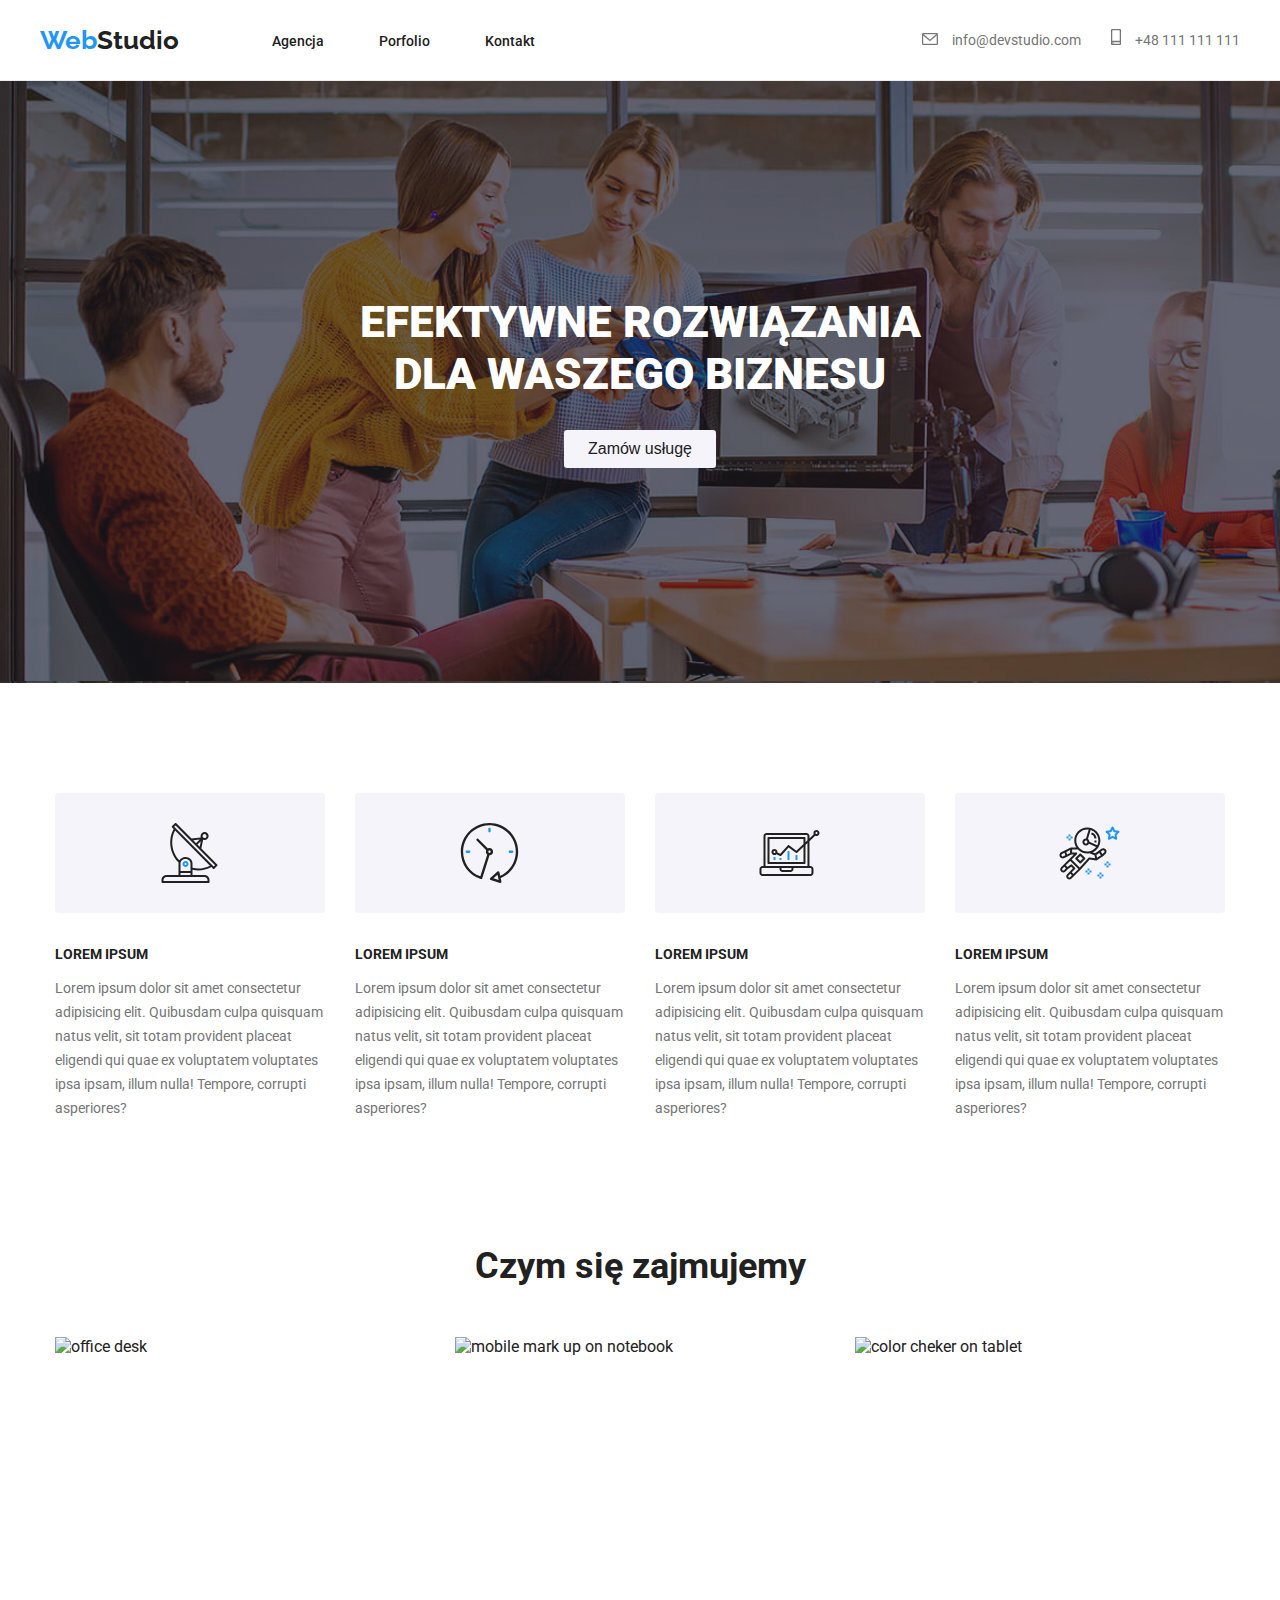
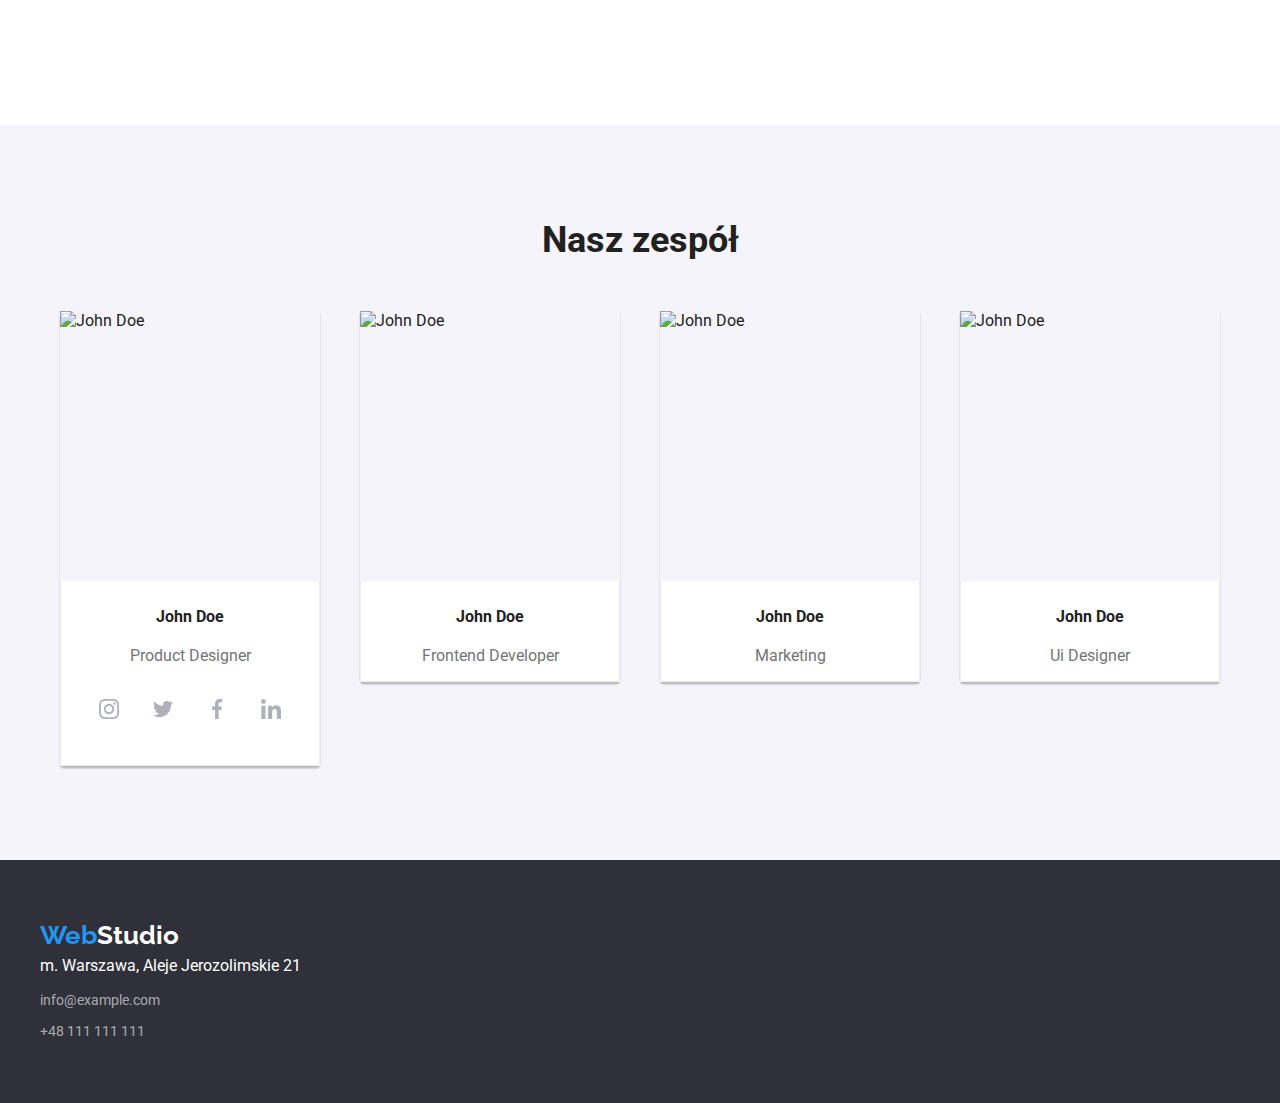
==== index.html @ 19e20773 "a" ====
<!DOCTYPE html>
<html lang="pl">
  <head>
    <meta charset="UTF-8" />
    <meta http-equiv="X-UA-Compatible" content="IE=edge" />
    <meta name="viewport" content="width=device-width, initial-scale=1.0" />

    <link
      href="https://fonts.googleapis.com/css2?family=Raleway:wght@700&family=Roboto:wght@400;500;700;900&display=swap"
      rel="stylesheet"
    />
    <link
      rel="stylesheet"
      href="https://cdnjs.cloudflare.com/ajax/libs/modern-normalize/1.1.0/modern-normalize.min.css"
      integrity="sha512-wpPYUAdjBVSE4KJnH1VR1HeZfpl1ub8YT/NKx4PuQ5NmX2tKuGu6U/JRp5y+Y8XG2tV+wKQpNHVUX03MfMFn9Q=="
      crossorigin="anonymous"
      referrerpolicy="no-referrer"
    />
    <link rel="stylesheet" href="./css/styles.css" />
    <title>WebStudio</title>

    <link rel="preconnect" href="https://fonts.googleapis.com" />
    <link rel="preconnect" href="https://fonts.gstatic.com" crossorigin />
    <link
      rel="stylesheet"
      href="https://cdnjs.cloudflare.com/ajax/libs/modern-normalize/1.1.0/modern-normalize.min.css"
      integrity="sha512-wpPYUAdjBVSE4KJnH1VR1HeZfpl1ub8YT/NKx4PuQ5NmX2tKuGu6U/JRp5y+Y8XG2tV+wKQpNHVUX03MfMFn9Q=="
      crossorigin="anonymous"
      referrerpolicy="no-referrer"
    />
  </head>
  <body>
    <header class="bottom-line">
      <div class="container">
        <div class="header-flex-third">
          <div class="header-flex">
            <a class="logo" href="./index.html"
              ><span class="blue">Web</span>Studio</a
            >

            <nav>
              <ul class="navigation-flex">
                <li><a class="navigation" href="#">Agencja</a></li>
                <li>
                  <a class="navigation" href="./portfolio.html">Porfolio</a>
                </li>
                <li><a class="navigation" href="#">Kontakt</a></li>
              </ul>
            </nav>
          </div>
          <ul class="navigation-flex">
            <li>
              <div class="tel">
                <svg width="16" height="12">
                  <use href="./images/icons.svg#icon-envelope"></use>
                </svg>

                <a
                  class="gray-links padding-left-10"
                  href="mailto:info@devstudio.com"
                  >info@devstudio.com</a
                >
              </div>
            </li>

            <li>
              <div class="tel">
                <svg width="10" height="16">
                  <use href="./images/icons.svg#icon-smartphone"></use>
                </svg>

                <a class="gray-links padding-left-10" href="tel:+48111111111"
                  >+48 111 111 111</a
                >
              </div>
            </li>
          </ul>
        </div>
      </div>
    </header>
    <!--główny baner-->

    <main>
      <div class="baground-grey">
      <section class="image-overlay section ">
        
        <div class="container ">
          <section class="grey-flex">
            <h1 class="text-main-banner">
              EFEKTYWNE ROZWIĄZANIA <br />
              DLA WASZEGO BIZNESU
            </h1>
            <button class="button-2th" type="button">Zamów usługę</button>
          </section>
        </div>
      </section>
    </div>

      <!-- sekcja 4* lorem ipsum-->
      <section class="section">
        <div class="container">
          <ul class="lorem-flex">
            <li>
              <svg height="120" width="270">
                <rect height="120" width="270" fill="#F5F4FA" rx="4" />

                <use
                  height="60"
                  width="65"
                  x="102"
                  y="30"
                  href="./images/icons.svg#icon-antenna-1"
                ></use>
              </svg>

              <h3 class="loremipsum-h3">lorem ipsum</h3>
              <p class="text-under-lorem">
                Lorem ipsum dolor sit amet consectetur adipisicing elit.
                Quibusdam culpa quisquam natus velit, sit totam provident
                placeat eligendi qui quae ex voluptatem voluptates ipsa ipsam,
                illum nulla! Tempore, corrupti asperiores?
              </p>
            </li>
            <li>
              <svg height="120" width="270">
                <rect height="120" width="270" fill="#F5F4FA" rx="4" />

                <use
                  height="60"
                  width="65"
                  x="102"
                  y="30"
                  href="./images/icons.svg#icon-clock-1"
                ></use>
              </svg>
              <h3 class="loremipsum-h3">lorem ipsum</h3>
              <p class="text-under-lorem">
                Lorem ipsum dolor sit amet consectetur adipisicing elit.
                Quibusdam culpa quisquam natus velit, sit totam provident
                placeat eligendi qui quae ex voluptatem voluptates ipsa ipsam,
                illum nulla! Tempore, corrupti asperiores?
              </p>
            </li>
            <li>
              <svg height="120" width="270">
                <rect height="120" width="270" fill="#F5F4FA" rx="4" />

                <use
                  height="60"
                  width="65"
                  x="102"
                  y="30"
                  href="./images/icons.svg#icon-diagram-1"
                ></use>
              </svg>
              <h3 class="loremipsum-h3">lorem ipsum</h3>
              <p class="text-under-lorem">
                Lorem ipsum dolor sit amet consectetur adipisicing elit.
                Quibusdam culpa quisquam natus velit, sit totam provident
                placeat eligendi qui quae ex voluptatem voluptates ipsa ipsam,
                illum nulla! Tempore, corrupti asperiores?
              </p>
            </li>
            <li>
              <svg height="120" width="270">
                <rect height="120" width="270" fill="#F5F4FA" rx="4" />

                <use
                  height="60"
                  width="65"
                  x="102"
                  y="30"
                  href="./images/icons.svg#icon-astronaut-1"
                ></use>
              </svg>
              <h3 class="loremipsum-h3">lorem ipsum</h3>
              <p class="text-under-lorem">
                Lorem ipsum dolor sit amet consectetur adipisicing elit.
                Quibusdam culpa quisquam natus velit, sit totam provident
                placeat eligendi qui quae ex voluptatem voluptates ipsa ipsam,
                illum nulla! Tempore, corrupti asperiores?
              </p>
            </li>
          </ul>
        </div>
      </section>
      <!--sekcja czym sie zajmujemy-->

      <section class="section section-pad0">
        <div class="container">
          <h2 class="center">Czym się zajmujemy</h2>
          <ul class="flex-3x">
            <li>
              <img
                src="images/box1.jpg"
                width="370"
                height="294"
                alt="office desk"
              />
            </li>
            <li>
              <img
                src="images/box2.jpg"
                width="370"
                height="294"
                alt="mobile mark up on notebook"
              />
            </li>
            <li>
              <img
                src="images/box3.jpg"
                width="370"
                height="294"
                alt="color cheker on tablet"
              />
            </li>
          </ul>
        </div>
      </section>

      <!--nasz zespół-->

      <section class="section light-gray">
        <div class="container">
          <h2 class="center">Nasz zespół</h2>
          <ul class="flex-3x">
            <li>
              <figure class="shadow">
                <img
                  src="images/img(0).jpg"
                  height="270"
                  width="260"
                  alt="John Doe"
                />
                <figcaption class="white">
                  <h3 class="text-under-photo">John Doe</h3>
                  <p class="figcaption-2th">Product Designer</p>

                  <div class="media-flex">

                    <a href="#">

      
                    <svg  width="20" height="20">
                      
                      <use
                        href="./images/icons.svg#icon-instagram-2"
                      ></use>
                    </svg>
                  </a>

                  <a href="#">

      
                    <svg  width="20" height="20">
                      
                      <use
                        href="./images/icons.svg#icon-twitter-1"
                      ></use>
                    </svg>
                  </a>
                  <a href="#">

      
                    <svg  width="20" height="20">
                      
                      <use
                        href="./images/icons.svg#icon-facebook-1"
                      ></use>
                    </svg>
                  </a>
                  <a href="#">

      
                    <svg  width="20" height="20">
                      
                      <use
                        href="./images/icons.svg#icon-linkedin-1"
                      ></use>
                    </svg>
                  </a>



                  </div>
                </figcaption>
              </figure>
            </li>
            <li>
              <figure class="shadow">
                <img
                  src="images/img(1).jpg"
                  height="270"
                  width="260"
                  alt="John Doe"
                />
                <figcaption class="white">
                  <h3 class="text-under-photo">John Doe</h3>
                  <p class="figcaption-2th">Frontend Developer</p>
                </figcaption>
              </figure>
            </li>
            <li>
              <figure class="shadow">
                <img
                  src="images/img(2).jpg"
                  height="270"
                  width="260"
                  alt="John Doe"
                />
                <figcaption class="white">
                  <h3 class="text-under-photo">John Doe</h3>
                  <p class="figcaption-2th">Marketing</p>
                </figcaption>
              </figure>
            </li>
            <li>
              <figure class="shadow">
                <img
                  src="images/img(3).jpg"
                  height="270"
                  width="260"
                  alt="John Doe"
                />
                <figcaption class="white">
                  <h3 class="text-under-photo">John Doe</h3>
                  <p class="figcaption-2th">Ui Designer</p>
                </figcaption>
              </figure>
            </li>
          </ul>
        </div>
      </section>
    </main>

    <!--stopka strony-->
    <footer class="baground-grey section60">
      <div class="container">
        <a class="logo" href="./index.html"
          ><span class="blue">Web</span
          ><span class="logo-studio-white">Studio</span></a
        >

        <address>
          <ul class="pad40">
            <li>
              <a
                class="addres-bottom-white-dc"
                href="https://goo.gl/maps/EFfzQXjzQr1CS8pH7"
                >m. Warszawa, Aleje Jerozolimskie 21</a
              >
            </li>
            <li>
              <a class="email-addres-bottom-grey" href="mailto:info@example.com"
                >info@example.com</a
              >
            </li>
            <li>
              <a class="telephone-number-grey" href="tel:+48111111111"
                >+48 111 111 111</a
              >
            </li>
          </ul>
        </address>
      </div>
    </footer>
  </body>
</html>
---- css/styles.css ----
body {
  font-family: "Roboto", sans-serif;
  color: var(--dark-black);
  margin: 0;
}

:root {
  --blue-hover: #2196f3;
  --dark-black: #212121;
  --gray: #757575;
  --footer-color: #2f303a;
  --black: #000000;
  --light-gray: #f5f4fa;
}

/*stylizacja przyciskow button*/

.button-2th {
  color: #212121;
  background-color: #f5f4fa;
  box-sizing: border-box;
  height: 38px;
  padding: 0 24px;
  border: none;
  border-radius: 0.2em;
  font-size: 16px;
  cursor: pointer;
  line-height: 1.62;
  font-weight: 500;
  display: inline-block;
  margin: 0 auto;
  margin-bottom: 121px;
}

.button-2th:hover {
  box-shadow: 0px 3px 1px rgba(0, 0, 0, 0.1), 0px 1px 2px rgba(0, 0, 0, 0.08),
    0px 2px 2px rgba(0, 0, 0, 0.12);
  border-radius: 4px;
  background-color: #2196f3;
}

.margin-bottom0 {
  margin-bottom: 0;
}

.button-flex {
  margin: 0px;
  padding: 0px 0 50px;
  display: flex;
  flex-direction: row;
  flex-wrap: wrap;
  justify-content: center;
  gap: 8px;
}

/* stylizacvja navigacji*/

.navigation {
  text-decoration: none;
  list-style-type: none;
  color: inherit;
  font-size: 14px;
  font-weight: 500;
  padding: 0px 25px 0 0;
}

li:last-child {
  padding: 0px;
}

.flex-3x {
  display: flex;
  gap: 30px;
  flex-wrap: wrap;
  padding: 0 15px;
  margin: 0;
  justify-content: space-around;
}

.center {
  text-align: center;
  padding-bottom: 50px;
  margin: 0;
  font-size: 36px;
}

.navigation:hover {
  color: var(--blue-hover);
}

/* LOREM IPSUM index.html *4*/

.loremipsum-h3 {
  font-size: 14px;
  line-height: 1.14;
  text-transform: uppercase;
  margin-top: 30px;
}

.text-under-lorem {
  color: var(--gray);
  font-size: 14px;
  line-height: 1.71;
}

/*- logo web studio */
.logo {
  font-family: "Raleway", sans-serif;
  font-weight: bold;
  font-size: 26px;
  text-decoration: none;
  color: inherit;
  padding: 24px 93px 25px 0px;
}

.logo:visited {
  color: black;
}

/* web */
.blue {
  color: var(--blue-hover);
}

/* @ tel top */

.gray-links {
  color: var(--gray);
  text-decoration: none;
  font-size: 14px;
  display: inline-block;

  padding: 32px 0 32px 50px;
}

.gray-links:hover {
  color: var(--blue-hover);
}

.text-under-photo {
  font-weight: bold;
  font-size: 16px;
  color: inherit;
  margin: 0px;
  padding-bottom: 10px;
  padding-top: 26px;
  text-align: center;
}

.figcaption-2th {
  color: var(--gray);
  font-size: 16px;
  margin: 0;
  padding-top: 10px;
  margin-bottom: 16px;
  text-align: center;
}

/*adresy w stopce */
.addres-bottom-white-dc {
  text-decoration: none;
  font-style: normal;
  line-height: 2;
  color: white;
}
.addres-bottom-white-dc:visited {
  color: rgba(255, 255, 255, 0.6);
  text-decoration: underline;
}
.addres-bottom-white-dc:hover {
  text-decoration: underline;
}
.email-addres-bottom-grey {
  color: rgba(255, 255, 255, 0.6);
  text-decoration: none;
  line-height: 2.71;
  font-size: 14px;
  margin: 19px 0;
  font-style: normal;
}
.email-addres-bottom-grey:hover {
  text-decoration: underline;
}

.pad40 {
  padding: 0px 0;
  margin: 0;
}

.telephone-number-grey {
  color: rgba(255, 255, 255, 0.6);
  font-style: normal;
  line-height: 1.71;
  text-decoration: none;
  font-size: 14px;
}
.telephone-number-grey:hover {
  text-decoration: underline;
}

/*wylaczenie kropek w ul*/
ul {
  list-style: none;
}

/*index.html baner*/

.text-main-banner {
  font-family: roboto;
  font-style: normal;
  color: #ffffff;
  font-weight: 900;
  text-align: center;
  font-size: 44px;
  margin: 0px;
  padding-top: 121px;
  margin-bottom: 30px;
}

/* stopka szare tlo */
.footer-grey {
  background-color: var(--footer-color);
  padding: 60px 0;
}

.logo-studio-white {
  color: #ffffff;
}

.section {
  padding-bottom: 94px;
  padding-top: 94px;
}

.section-pad0 {
  padding-top: 0;
}

.container {
  max-width: 1200px;
  margin: 0 auto;
}

.padding0px {
  padding-bottom: 0px;
}

.flex9x9 {
  display: flex;
  flex-wrap: wrap;
  gap: 30px;
  justify-content: space-between;
  padding: 0;
  margin: 0;
  align-content: stretch;
}

figure {
  margin: 0;
  display: block;
}

.baground-grey {
  background-color: var(--footer-color);
}

figcaption {
  padding-left: 24px;
  border-bottom: 1px #eeeeee solid;
  border-left: 1px #eeeeee solid;
  border-right: 1px #eeeeee solid;
}

img {
  display: block;
}

/* naglowek */
.header-flex {
  display: flex;
  justify-content: flex-start;
  align-items: center;
  flex-shrink: ;
}

.header-flex-third {
  display: flex;
  justify-content: space-between;
  align-items: center;
  flex-shrink: ;
}

.grey-flex {
  display: flex;
  justify-content: center;
  flex-direction: column;
}

/* agencja porfolio kontakt */
.navigation-flex {
  display: flex;
  flex-wrap: wrap;
  margin: 0;
  padding-inline-start: 0px;
  gap: 30px;
  align-items: center;
}

.bottom-line {
  border-bottom: 1px solid #ececec;
  height: 80px;
}

.baground {
  background-color: #2196f3;
}

.lorem-flex {
  display: flex;
  flex-direction: row;
  justify-content: space-between;
  padding: 0 15px;
  column-gap: 30px;
}

.light-gray {
  background-color: var(--light-gray);
}

.white {
  background-color: #ffffff;
  padding: 0;
 
}

.shadow {
  box-shadow: 00px 3px 1px rgba(0, 0, 0, 0.1), 0px 1px 2px rgba(0, 0, 0, 0.08),
    0px 2px 2px rgba(0, 0, 0, 0.12);
  border-radius: 0px 0px 4px 4px;
}

.section60 {
  padding: 60px 0;
}

.padding-left-10 {
  padding-left: 10px;
}

.tel {
  stroke: #757575;
  vertical-align: middle;
}

.tel:hover {
  stroke: #2196f3;
}

.image-overlay {

  background-image: 
  linear-gradient(rgba(47, 48, 58, 0.4), rgba(47, 48, 58, 0.4)),
   url("/images/img-overlay.jpeg"); 
  max-width: 1400px;
  margin: 0 auto;



}


.media-flex {
  display: flex;
  justify-content: center;
  align-items: center;
  gap: 10px;
  padding: 6px 0 30px 0;
}

.media-flex a {

  fill: grey;
  padding: 12px;
  border-radius: 50%;

}


.media-flex a:hover,
.media-flex a:focus 
{
fill: var(--light-gray);
background-color: var(--blue-hover);

}
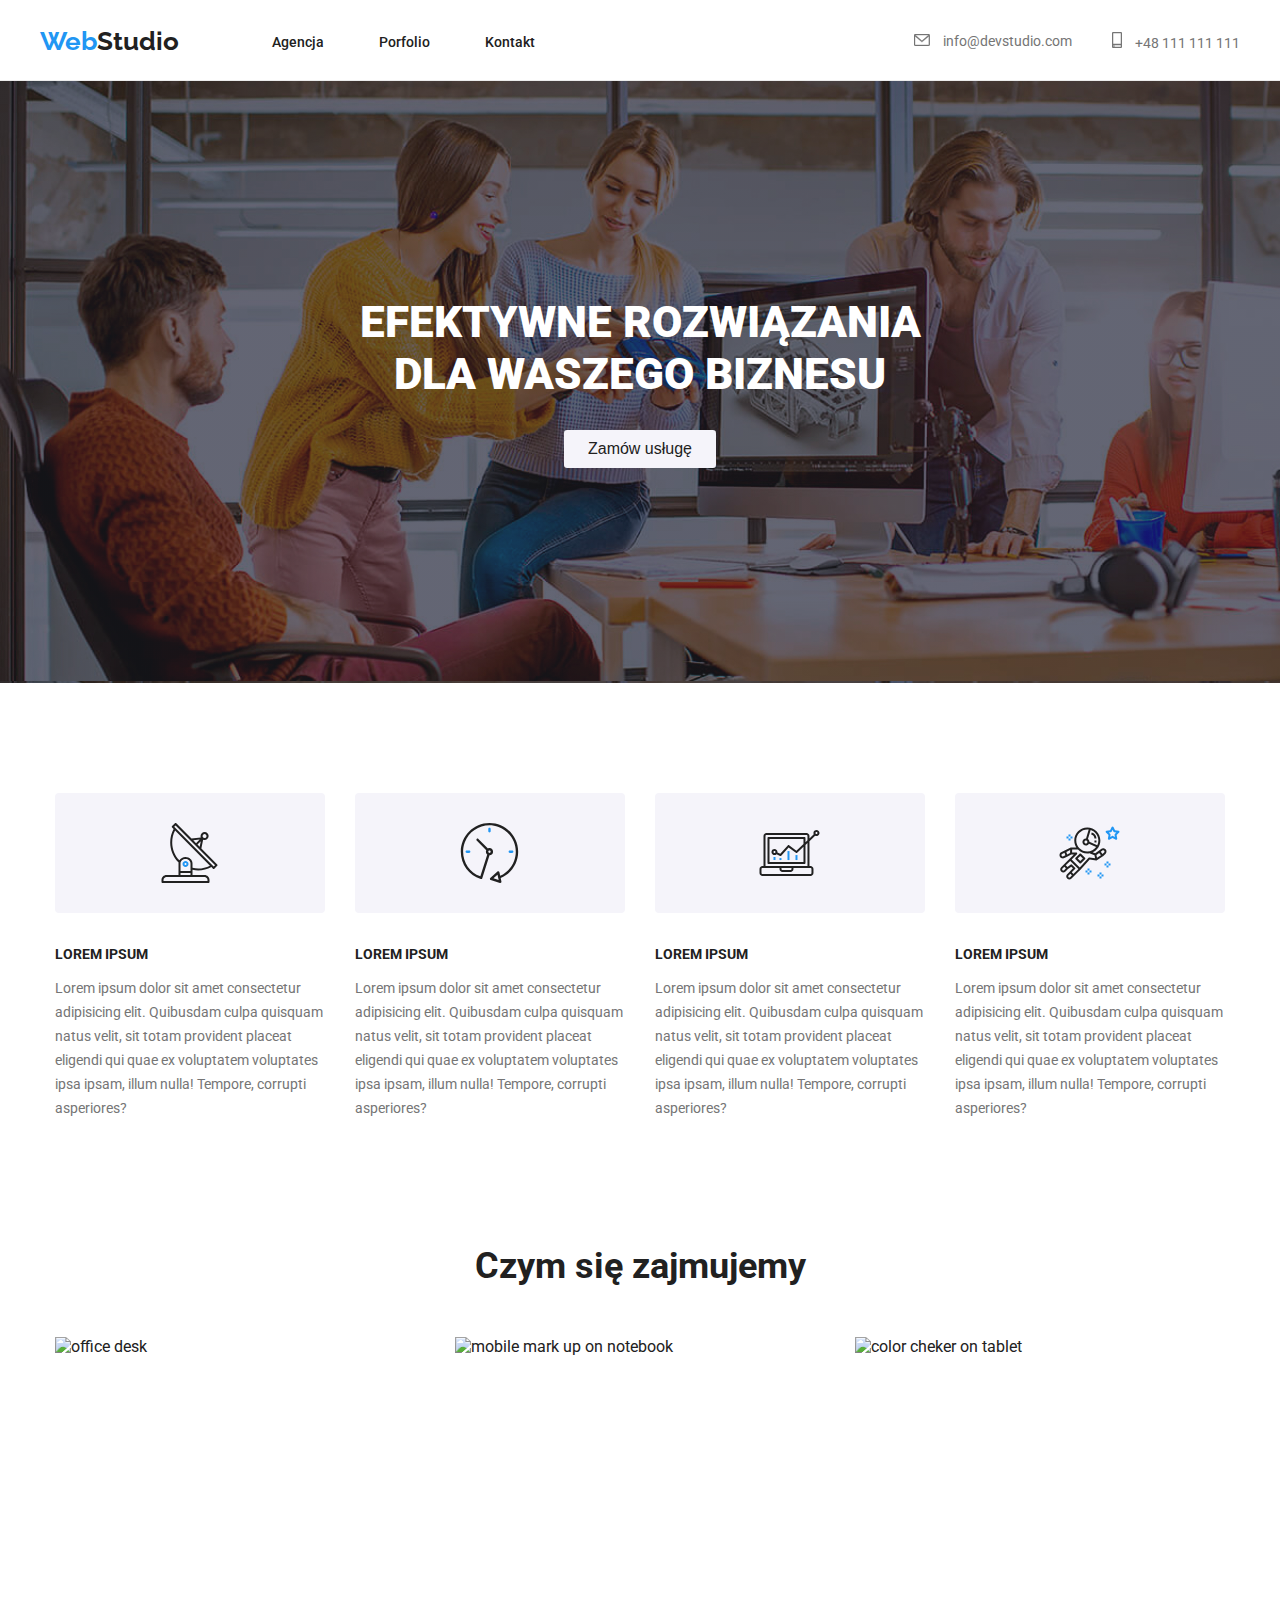
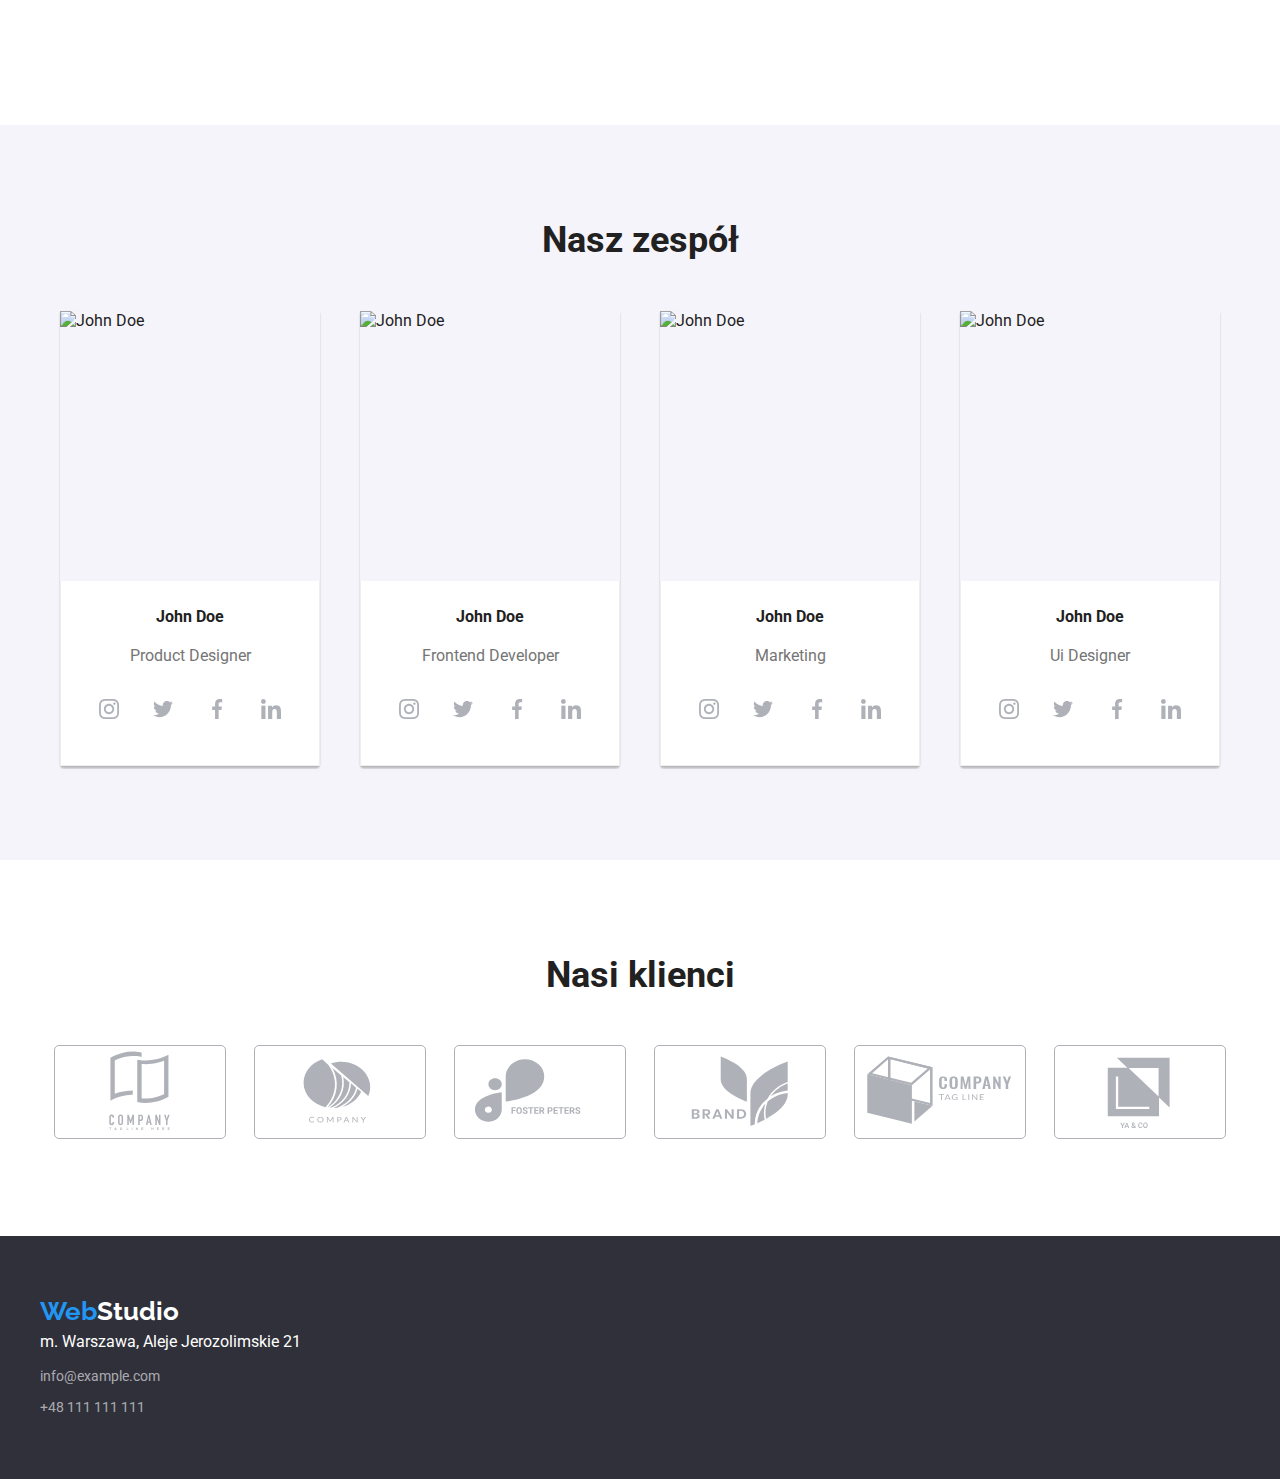
==== commit 4a6355f0: "2" ====
--- a/index.html
+++ b/index.html
@@ -51,26 +51,25 @@
           <ul class="navigation-flex">
             <li>
               <div class="tel">
-                <svg width="16" height="12">
-                  <use href="./images/icons.svg#icon-envelope"></use>
-                </svg>
-
                 <a
                   class="gray-links padding-left-10"
                   href="mailto:info@devstudio.com"
-                  >info@devstudio.com</a
+                >
+                  <svg class="svg-margin" width="16" height="12">
+                    <use href="./images/icons.svg#icon-envelope"></use>
+                  </svg>
+                  info@devstudio.com</a
                 >
               </div>
             </li>
 
             <li>
               <div class="tel">
-                <svg width="10" height="16">
-                  <use href="./images/icons.svg#icon-smartphone"></use>
-                </svg>
-
-                <a class="gray-links padding-left-10" href="tel:+48111111111"
-                  >+48 111 111 111</a
+                <a class="gray-links padding-left-10" href="tel:+48111111111">
+                  <svg class="svg-margin" width="10" height="16">
+                    <use href="./images/icons.svg#icon-smartphone"></use>
+                  </svg>
+                  +48 111 111 111</a
                 >
               </div>
             </li>
@@ -82,19 +81,18 @@
 
     <main>
       <div class="baground-grey">
-      <section class="image-overlay section ">
-        
-        <div class="container ">
-          <section class="grey-flex">
-            <h1 class="text-main-banner">
-              EFEKTYWNE ROZWIĄZANIA <br />
-              DLA WASZEGO BIZNESU
-            </h1>
-            <button class="button-2th" type="button">Zamów usługę</button>
-          </section>
-        </div>
-      </section>
-    </div>
+        <section class="image-overlay section">
+          <div class="container">
+            <section class="grey-flex">
+              <h1 class="text-main-banner">
+                EFEKTYWNE ROZWIĄZANIA <br />
+                DLA WASZEGO BIZNESU
+              </h1>
+              <button class="button-2th" type="button">Zamów usługę</button>
+            </section>
+          </div>
+        </section>
+      </div>
 
       <!-- sekcja 4* lorem ipsum-->
       <section class="section">
@@ -237,51 +235,27 @@
                   <p class="figcaption-2th">Product Designer</p>
 
                   <div class="media-flex">
-
-                    <a href="#">
-
-      
-                    <svg  width="20" height="20">
-                      
-                      <use
-                        href="./images/icons.svg#icon-instagram-2"
-                      ></use>
-                    </svg>
-                  </a>
-
-                  <a href="#">
-
-      
-                    <svg  width="20" height="20">
-                      
-                      <use
-                        href="./images/icons.svg#icon-twitter-1"
-                      ></use>
-                    </svg>
-                  </a>
-                  <a href="#">
-
-      
-                    <svg  width="20" height="20">
-                      
-                      <use
-                        href="./images/icons.svg#icon-facebook-1"
-                      ></use>
-                    </svg>
-                  </a>
-                  <a href="#">
-
-      
-                    <svg  width="20" height="20">
-                      
-                      <use
-                        href="./images/icons.svg#icon-linkedin-1"
-                      ></use>
-                    </svg>
-                  </a>
-
-
-
+                    <a href="#">
+                      <svg width="20" height="20">
+                        <use href="./images/icons.svg#icon-instagram-2"></use>
+                      </svg>
+                    </a>
+
+                    <a href="#">
+                      <svg width="20" height="20">
+                        <use href="./images/icons.svg#icon-twitter-1"></use>
+                      </svg>
+                    </a>
+                    <a href="#">
+                      <svg width="20" height="20">
+                        <use href="./images/icons.svg#icon-facebook-1"></use>
+                      </svg>
+                    </a>
+                    <a href="#">
+                      <svg width="20" height="20">
+                        <use href="./images/icons.svg#icon-linkedin-1"></use>
+                      </svg>
+                    </a>
                   </div>
                 </figcaption>
               </figure>
@@ -297,6 +271,29 @@
                 <figcaption class="white">
                   <h3 class="text-under-photo">John Doe</h3>
                   <p class="figcaption-2th">Frontend Developer</p>
+                  <div class="media-flex">
+                    <a href="#">
+                      <svg width="20" height="20">
+                        <use href="./images/icons.svg#icon-instagram-2"></use>
+                      </svg>
+                    </a>
+
+                    <a href="#">
+                      <svg width="20" height="20">
+                        <use href="./images/icons.svg#icon-twitter-1"></use>
+                      </svg>
+                    </a>
+                    <a href="#">
+                      <svg width="20" height="20">
+                        <use href="./images/icons.svg#icon-facebook-1"></use>
+                      </svg>
+                    </a>
+                    <a href="#">
+                      <svg width="20" height="20">
+                        <use href="./images/icons.svg#icon-linkedin-1"></use>
+                      </svg>
+                    </a>
+                  </div>
                 </figcaption>
               </figure>
             </li>
@@ -311,6 +308,29 @@
                 <figcaption class="white">
                   <h3 class="text-under-photo">John Doe</h3>
                   <p class="figcaption-2th">Marketing</p>
+                  <div class="media-flex">
+                    <a href="#">
+                      <svg width="20" height="20">
+                        <use href="./images/icons.svg#icon-instagram-2"></use>
+                      </svg>
+                    </a>
+
+                    <a href="#">
+                      <svg width="20" height="20">
+                        <use href="./images/icons.svg#icon-twitter-1"></use>
+                      </svg>
+                    </a>
+                    <a href="#">
+                      <svg width="20" height="20">
+                        <use href="./images/icons.svg#icon-facebook-1"></use>
+                      </svg>
+                    </a>
+                    <a href="#">
+                      <svg width="20" height="20">
+                        <use href="./images/icons.svg#icon-linkedin-1"></use>
+                      </svg>
+                    </a>
+                  </div>
                 </figcaption>
               </figure>
             </li>
@@ -325,11 +345,105 @@
                 <figcaption class="white">
                   <h3 class="text-under-photo">John Doe</h3>
                   <p class="figcaption-2th">Ui Designer</p>
+                  <div class="media-flex">
+                    <a href="#">
+                      <svg width="20" height="20">
+                        <use href="./images/icons.svg#icon-instagram-2"></use>
+                      </svg>
+                    </a>
+
+                    <a href="#">
+                      <svg width="20" height="20">
+                        <use href="./images/icons.svg#icon-twitter-1"></use>
+                      </svg>
+                    </a>
+                    <a href="#">
+                      <svg width="20" height="20">
+                        <use href="./images/icons.svg#icon-facebook-1"></use>
+                      </svg>
+                    </a>
+                    <a href="#">
+                      <svg width="20" height="20">
+                        <use href="./images/icons.svg#icon-linkedin-1"></use>
+                      </svg>
+                    </a>
+                  </div>
                 </figcaption>
               </figure>
             </li>
           </ul>
         </div>
+      </section>
+      <section class="section">
+
+        
+              <h3 class="center">Nasi klienci</h3>
+  <div class="our-customers">
+    
+     
+
+            <a href="#" >
+              <svg class=""
+                width="170"
+                height="92"
+                style="outline: 1px solid #afb1b8; border-radius: 4px"
+              >
+                <use href="./images/icons.svg#icon-Logo-2"></use>
+              </svg>
+            </a>
+
+            <a  href="#" class="">
+              <svg 
+                width="170"
+                height="92"
+                style="outline: 1px solid #afb1b8; border-radius: 4px"
+              >
+                <use  href="./images/icons.svg#icon-Logo-3"></use>
+              </svg>
+            </a>
+
+            <a href="#">
+              <svg
+                width="170"
+                height="92"
+                style="outline: 1px solid #afb1b8; border-radius: 4px"
+              >
+                <use href="./images/icons.svg#icon-Logo-4"></use>
+              </svg>
+            </a>
+
+            <a href="#">
+              <svg
+                width="170"
+                height="92"
+                style="outline: 1px solid #afb1b8; border-radius: 4px"
+              >
+                <use href="./images/icons.svg#icon-Logo-5"></use>
+              </svg>
+            </a>
+
+            <a href="#">
+              <svg
+                width="170"
+                height="92"
+                style="outline: 1px solid #afb1b8; border-radius: 4px"
+              >
+                <use href="./images/icons.svg#icon-Logo-6"></use>
+              </svg>
+            </a>
+ 
+            <a href="#">
+              <svg
+                width="170"
+                height="92"
+                style="outline: 1px solid #afb1b8; border-radius: 4px"
+              >
+                <use href="./images/icons.svg#icon-Logo"></use>
+              </svg>
+            </a>
+   
+        </div>
+
       </section>
     </main>
 
--- a/css/styles.css
+++ b/css/styles.css
@@ -330,7 +330,6 @@
 .white {
   background-color: #ffffff;
   padding: 0;
- 
 }
 
 .shadow {
@@ -350,6 +349,11 @@
 .tel {
   stroke: #757575;
   vertical-align: middle;
+  line-height: 1.14;
+}
+
+.svg-margin{
+  margin-right: 10px;
 }
 
 .tel:hover {
@@ -357,17 +361,14 @@
 }
 
 .image-overlay {
-
-  background-image: 
-  linear-gradient(rgba(47, 48, 58, 0.4), rgba(47, 48, 58, 0.4)),
-   url("/images/img-overlay.jpeg"); 
+  background-image: linear-gradient(
+      rgba(47, 48, 58, 0.4),
+      rgba(47, 48, 58, 0.4)
+    ),
+    url("/images/img-overlay.jpeg");
   max-width: 1400px;
   margin: 0 auto;
-
-
-
-}
-
+}
 
 .media-flex {
   display: flex;
@@ -378,18 +379,23 @@
 }
 
 .media-flex a {
-
-  fill: grey;
   padding: 12px;
   border-radius: 50%;
-
-}
-
+}
 
 .media-flex a:hover,
-.media-flex a:focus 
+.media-flex a:focus {
+  
+
+  background-color: var(--blue-hover);
+}
+
+
+.our-customers
 {
-fill: var(--light-gray);
-background-color: var(--blue-hover);
-
-}+display:flex;
+justify-content: center;
+gap: 30px;
+
+}
+
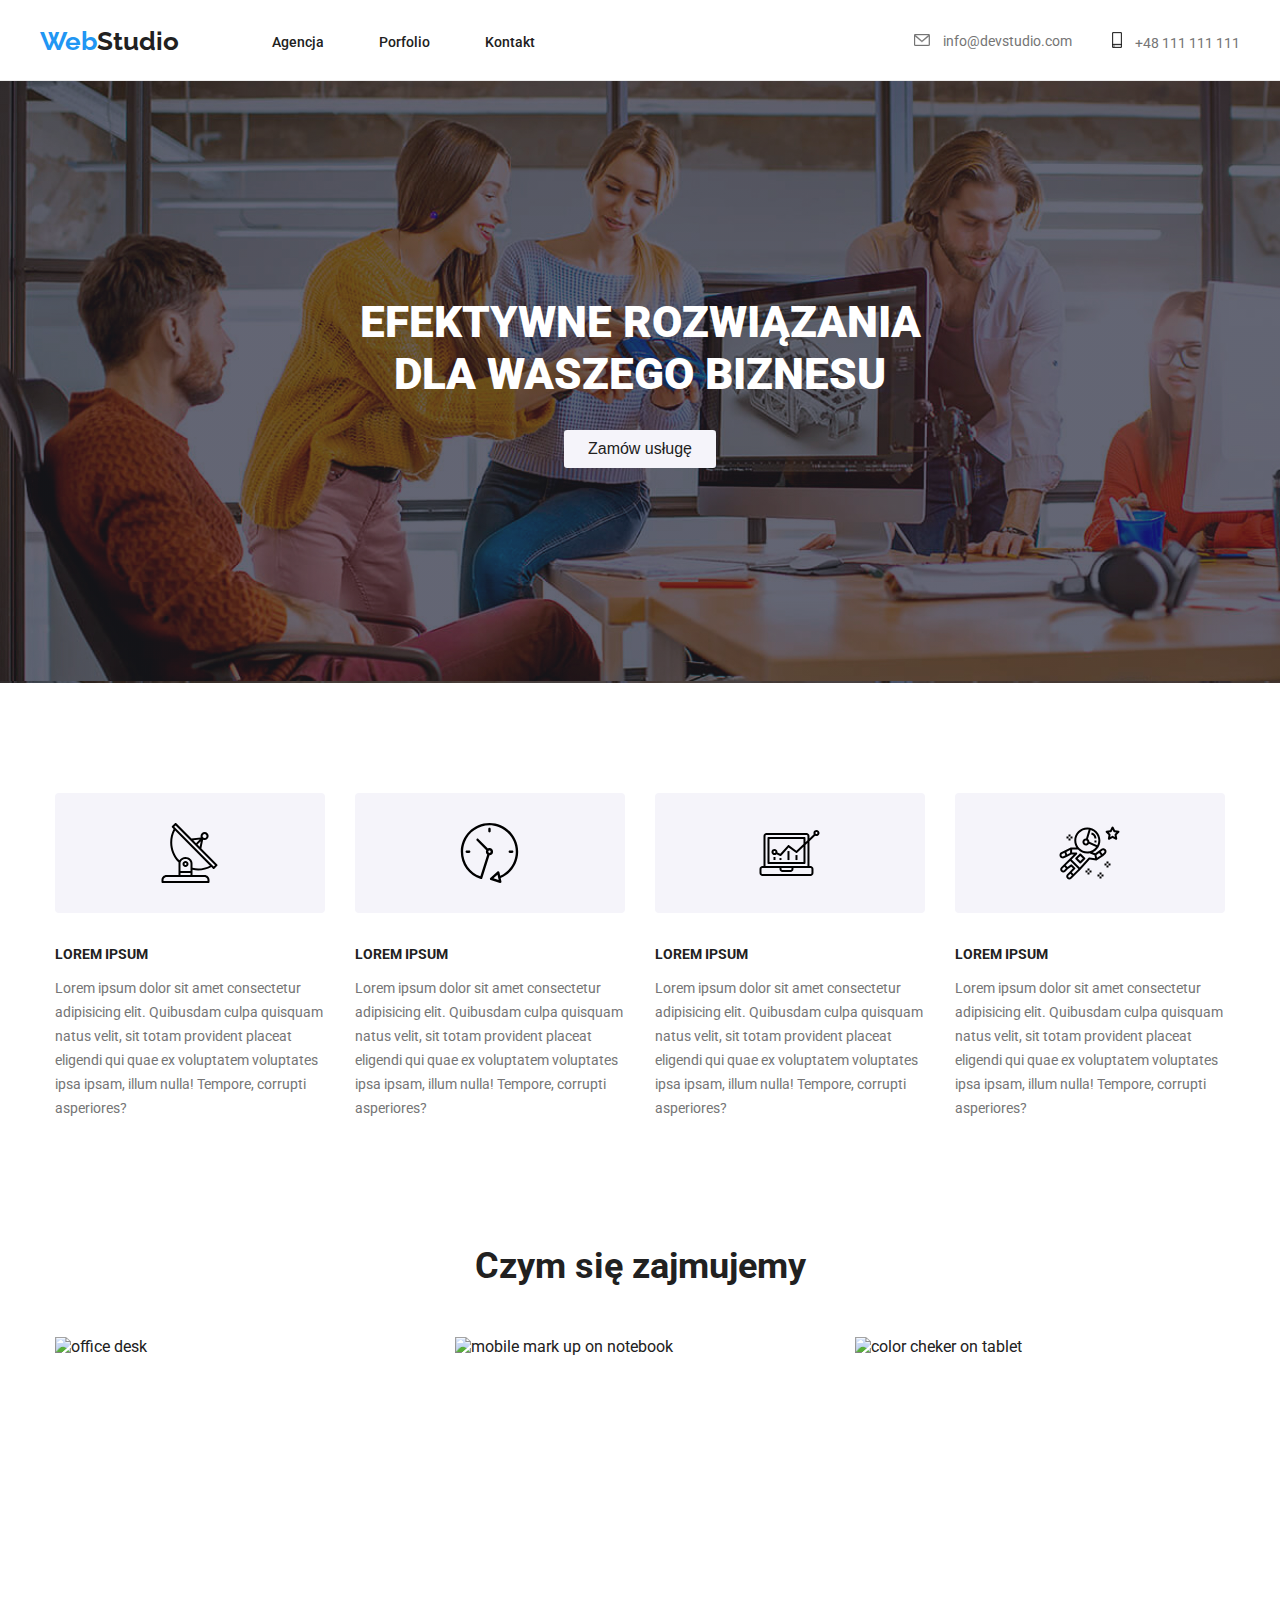
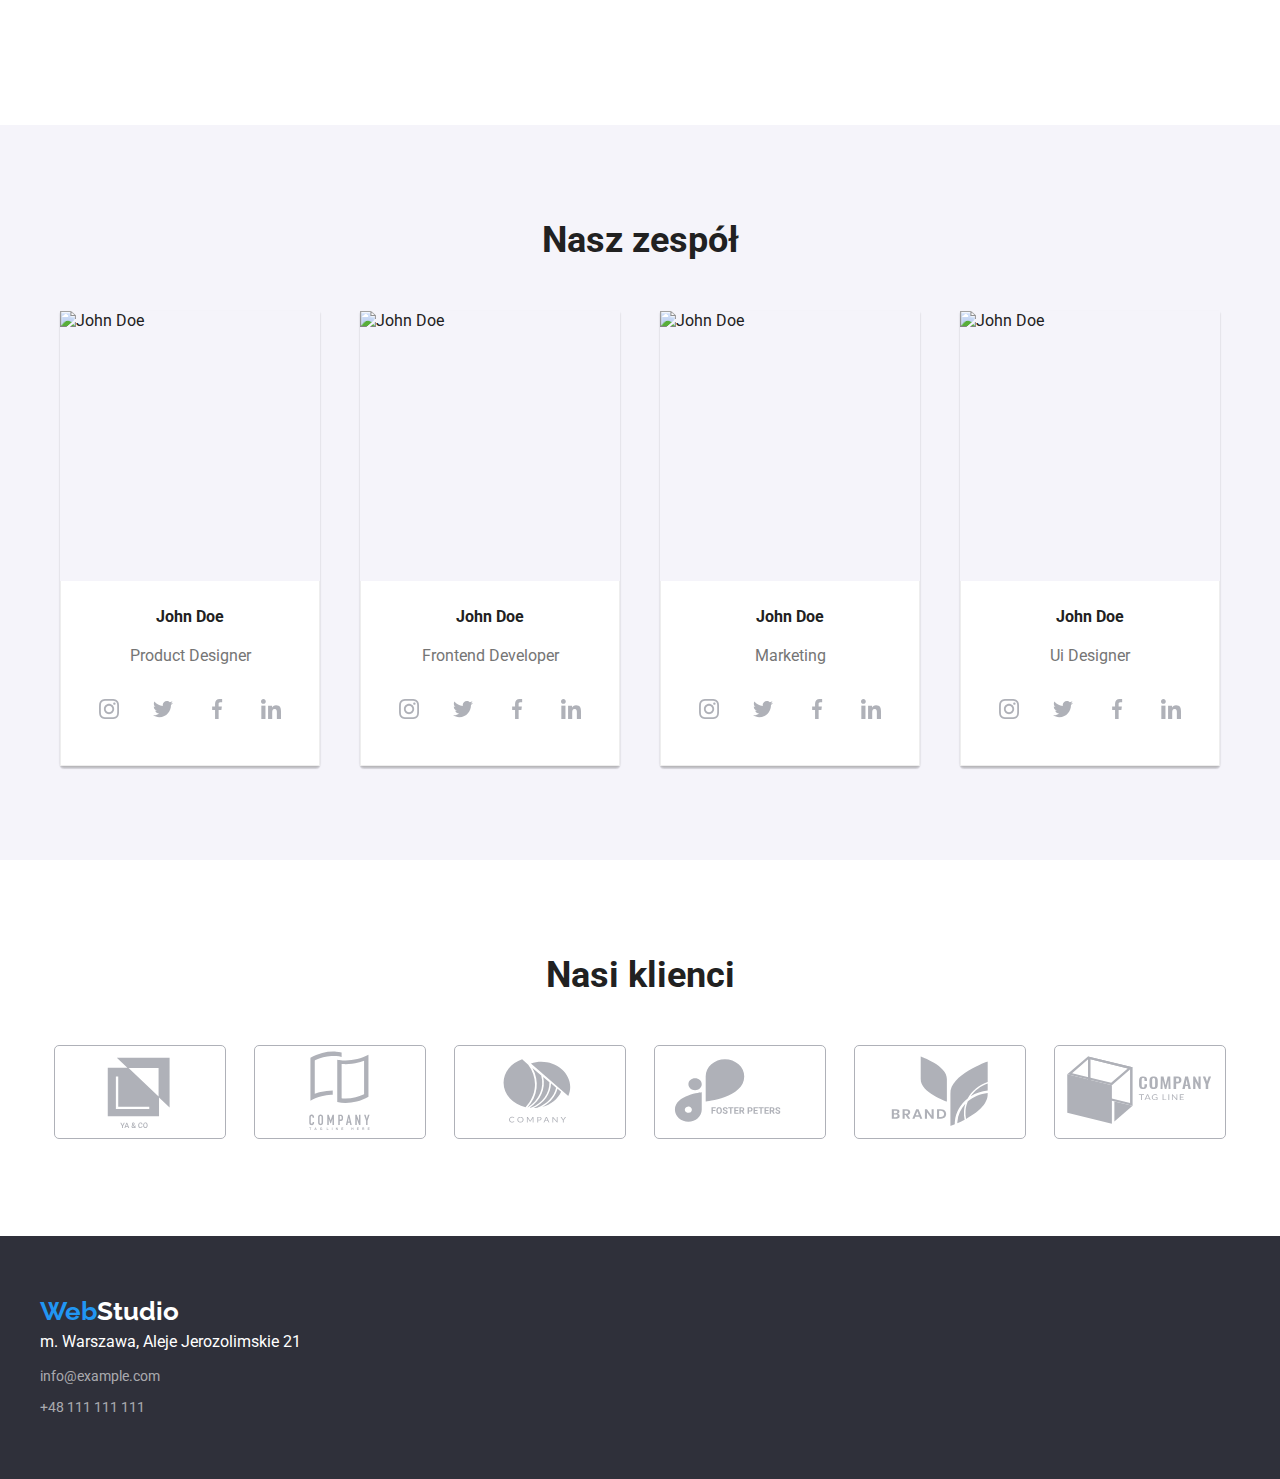
==== commit 4d640889: "4" ====
--- a/index.html
+++ b/index.html
@@ -308,7 +308,7 @@
                 <figcaption class="white">
                   <h3 class="text-under-photo">John Doe</h3>
                   <p class="figcaption-2th">Marketing</p>
-                  <div class="media-flex">
+                  <div class="media-flex" >
                     <a href="#">
                       <svg width="20" height="20">
                         <use href="./images/icons.svg#icon-instagram-2"></use>
@@ -375,75 +375,49 @@
         </div>
       </section>
       <section class="section">
-
-        
-              <h3 class="center">Nasi klienci</h3>
-  <div class="our-customers">
-    
-     
-
-            <a href="#" >
-              <svg class=""
-                width="170"
-                height="92"
-                style="outline: 1px solid #afb1b8; border-radius: 4px"
-              >
-                <use href="./images/icons.svg#icon-Logo-2"></use>
-              </svg>
-            </a>
-
-            <a  href="#" class="">
-              <svg 
-                width="170"
-                height="92"
-                style="outline: 1px solid #afb1b8; border-radius: 4px"
-              >
-                <use  href="./images/icons.svg#icon-Logo-3"></use>
-              </svg>
-            </a>
-
-            <a href="#">
-              <svg
-                width="170"
-                height="92"
-                style="outline: 1px solid #afb1b8; border-radius: 4px"
-              >
-                <use href="./images/icons.svg#icon-Logo-4"></use>
-              </svg>
-            </a>
-
-            <a href="#">
-              <svg
-                width="170"
-                height="92"
-                style="outline: 1px solid #afb1b8; border-radius: 4px"
-              >
-                <use href="./images/icons.svg#icon-Logo-5"></use>
-              </svg>
-            </a>
-
-            <a href="#">
-              <svg
-                width="170"
-                height="92"
-                style="outline: 1px solid #afb1b8; border-radius: 4px"
-              >
-                <use href="./images/icons.svg#icon-Logo-6"></use>
-              </svg>
-            </a>
- 
-            <a href="#">
-              <svg
-                width="170"
-                height="92"
-                style="outline: 1px solid #afb1b8; border-radius: 4px"
-              >
-                <use href="./images/icons.svg#icon-Logo"></use>
-              </svg>
-            </a>
-   
+        <h3 class="center">Nasi klienci</h3>
+
+        <div class="our-customers-wraper">
+
+          <a class="our-customers" href="#">
+            <svg class="blue-border" width="170" height="92">
+              <use href="./images/icons.svg#icon-Logo"></use>
+            </svg>
+          </a>
+          
+          <a class="our-customers" href="#">
+            <svg class="blue-border" width="170" height="92">
+              <use href="./images/icons.svg#icon-Logo-2"></use>
+            </svg>
+          </a>
+
+          
+          <a class="our-customers" href="#">
+            <svg class="blue-border" width="170" height="92">
+              <use href="./images/icons.svg#icon-Logo-3"></use>
+            </svg>
+          </a>
+
+          
+          <a class="our-customers" href="#">
+            <svg class="blue-border" width="170" height="92">
+              <use href="./images/icons.svg#icon-Logo-4"></use>
+            </svg>
+          </a>
+
+          
+          <a class="our-customers" href="#">
+            <svg class="blue-border" width="170" height="92">
+              <use href="./images/icons.svg#icon-Logo-5"></use>
+            </svg>
+          </a>
+          
+          <a class="our-customers" href="#">
+            <svg class="blue-border" width="170" height="92">
+              <use href="./images/icons.svg#icon-Logo-6"></use>
+            </svg>
+          </a>
         </div>
-
       </section>
     </main>
 
--- a/css/styles.css
+++ b/css/styles.css
@@ -352,7 +352,7 @@
   line-height: 1.14;
 }
 
-.svg-margin{
+.svg-margin {
   margin-right: 10px;
 }
 
@@ -381,21 +381,36 @@
 .media-flex a {
   padding: 12px;
   border-radius: 50%;
-}
-
-.media-flex a:hover,
-.media-flex a:focus {
-  
-
+  fill: #afb1b8;
+}
+
+.media-flex a:hover {
+  fill: #fff;
   background-color: var(--blue-hover);
 }
 
-
-.our-customers
+.our-customers-wraper {
+  display: flex;
+  justify-content: center;
+  gap: 30px;
+}
+
+.our-customers {
+  fill: #afb1b8;
+}
+
+.our-customers:hover,
+.our-customers:focus {
+  fill: #2196f3;
+}
+
+.blue-border
 {
-display:flex;
-justify-content: center;
-gap: 30px;
-
-}
-
+  outline: 1px
+   solid #AFB1B8;
+    border-radius: 4px;
+}
+
+.blue-border:hover {
+  outline: 1px solid #2196F3;
+}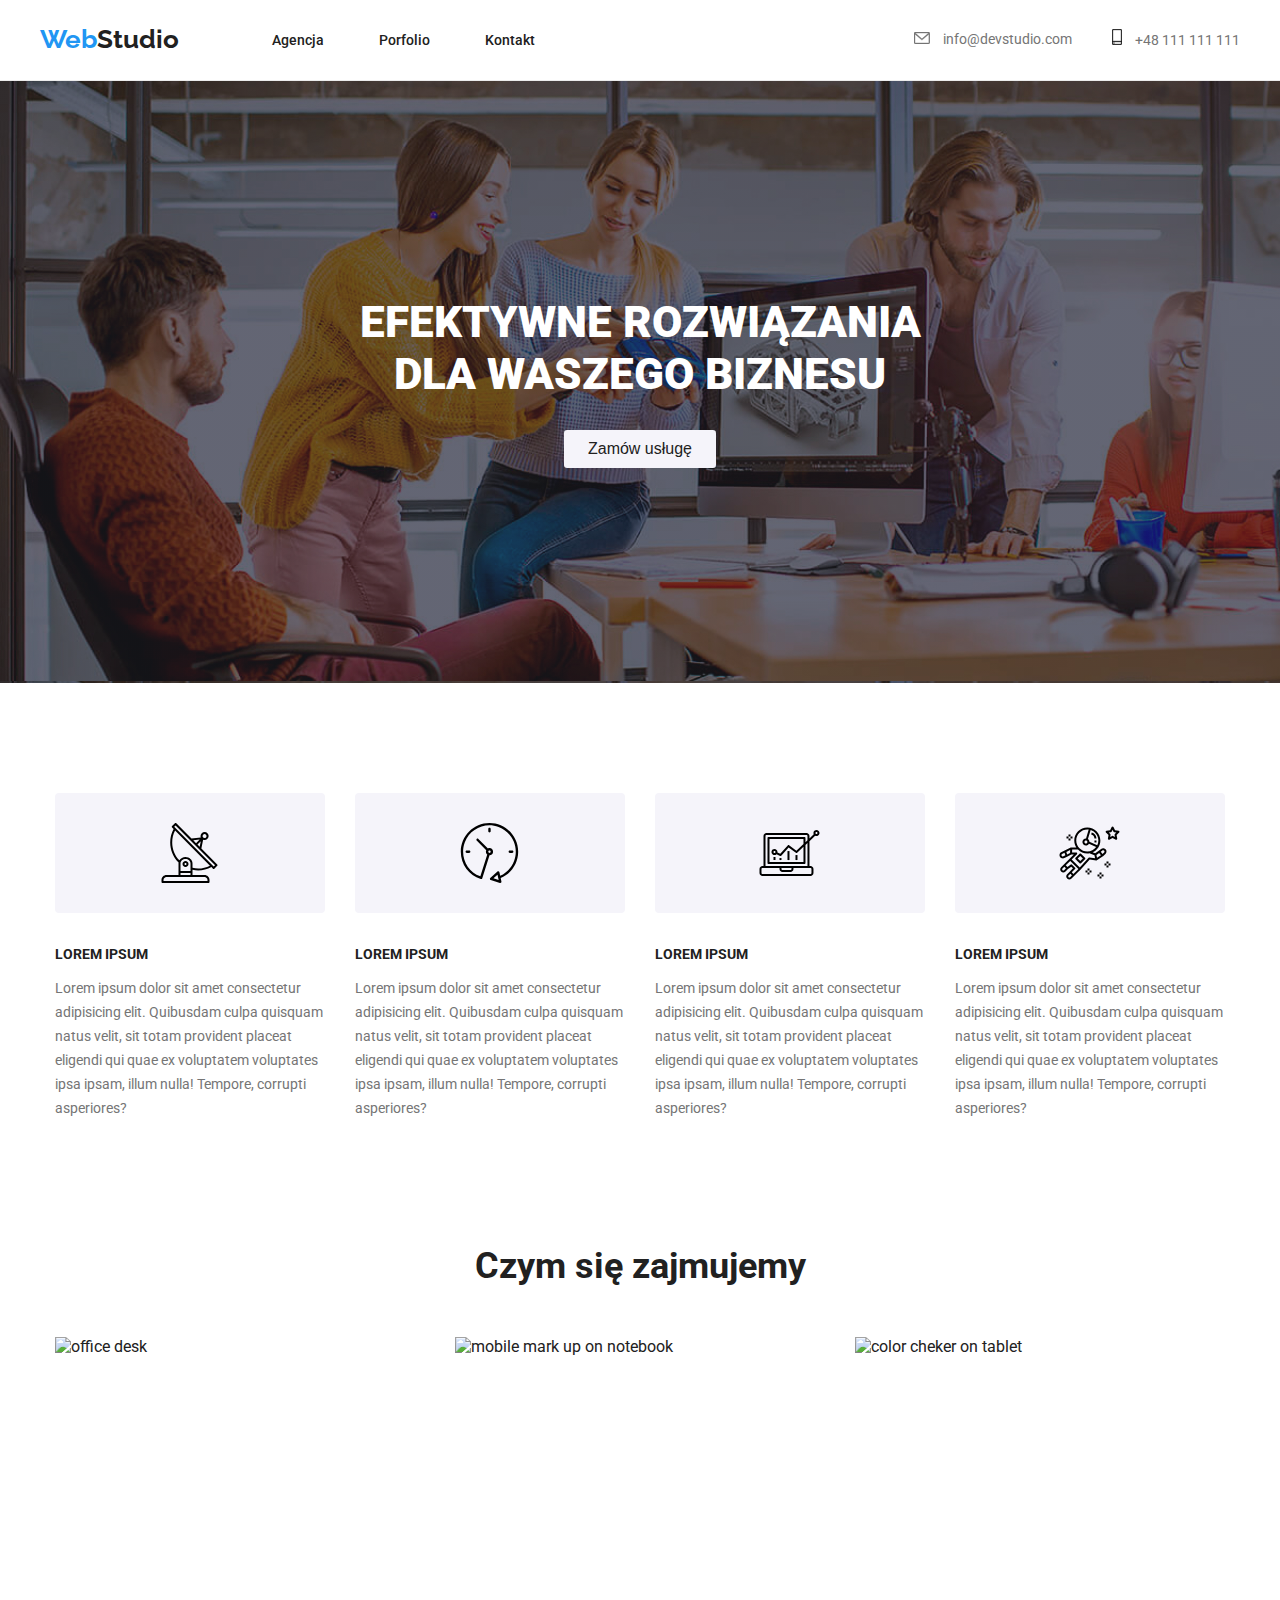
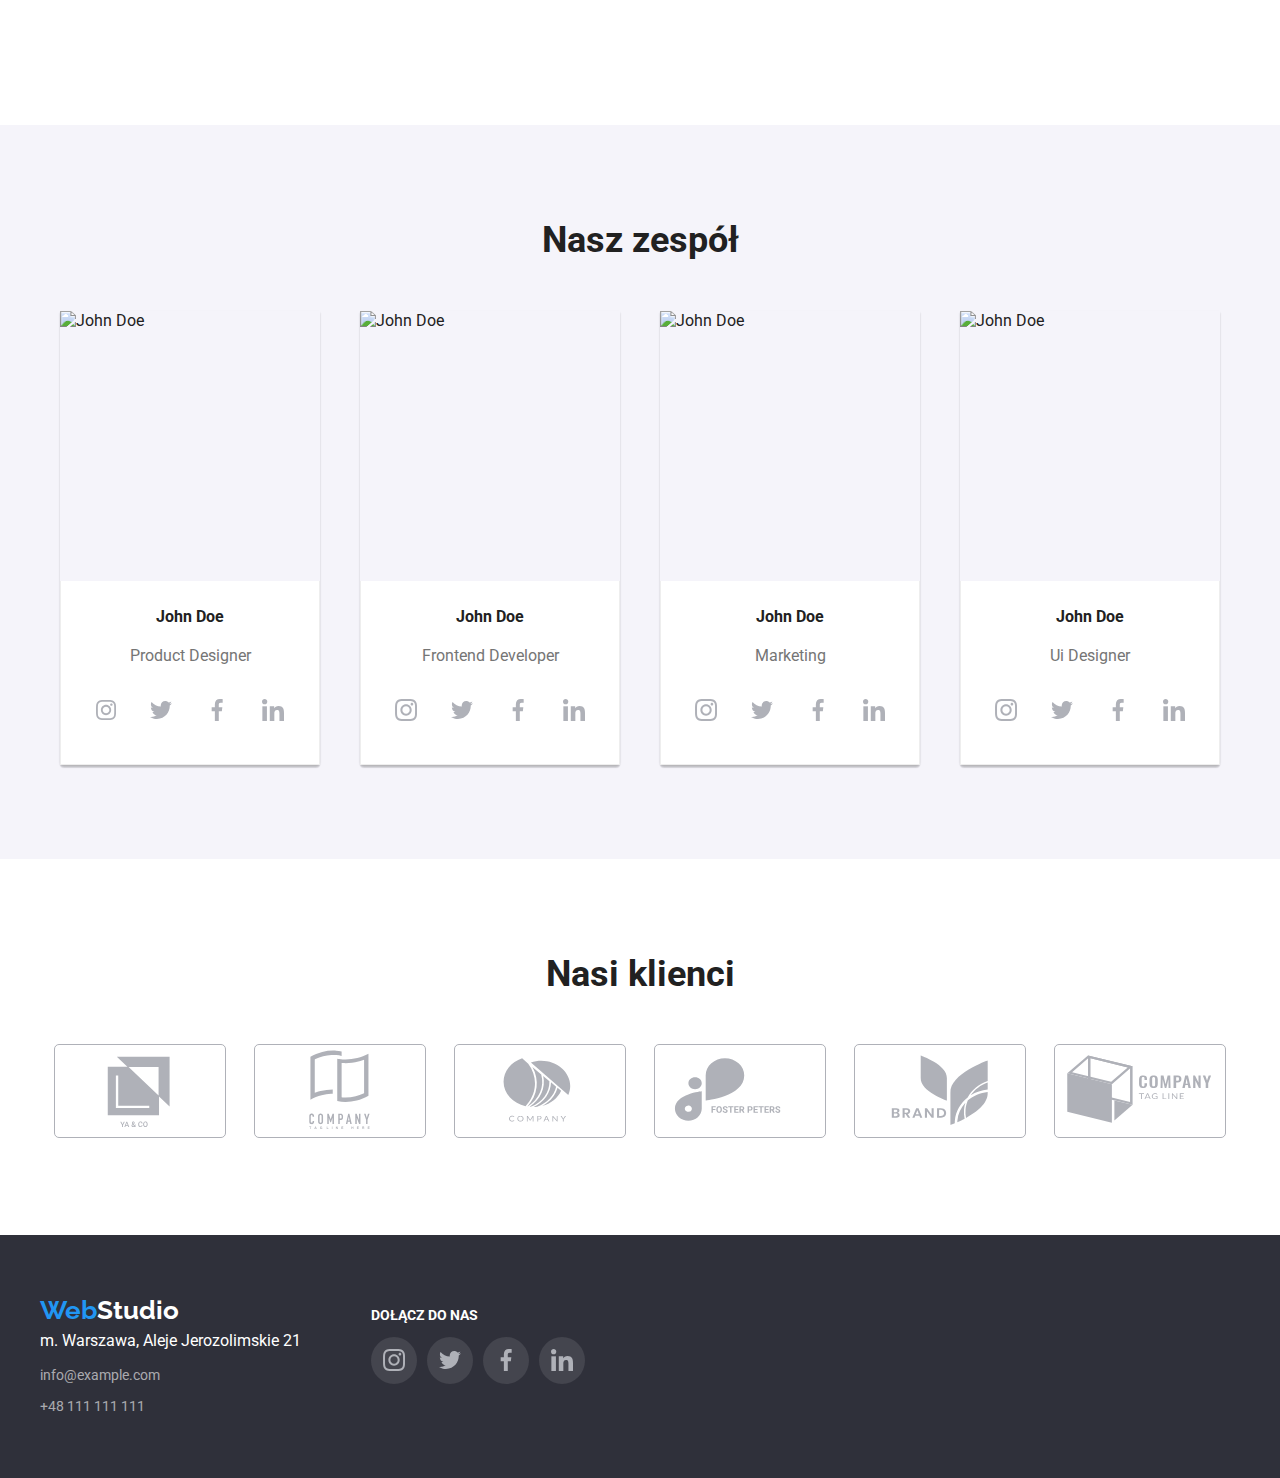
==== commit b6321aee: "portfolio" ====
--- a/index.html
+++ b/index.html
@@ -242,17 +242,17 @@
                     </a>
 
                     <a href="#">
-                      <svg width="20" height="20">
+                      <svg width="22" height="22">
                         <use href="./images/icons.svg#icon-twitter-1"></use>
                       </svg>
                     </a>
                     <a href="#">
-                      <svg width="20" height="20">
+                      <svg width="22" height="22">
                         <use href="./images/icons.svg#icon-facebook-1"></use>
                       </svg>
                     </a>
                     <a href="#">
-                      <svg width="20" height="20">
+                      <svg width="22" height="22">
                         <use href="./images/icons.svg#icon-linkedin-1"></use>
                       </svg>
                     </a>
@@ -273,23 +273,23 @@
                   <p class="figcaption-2th">Frontend Developer</p>
                   <div class="media-flex">
                     <a href="#">
-                      <svg width="20" height="20">
+                      <svg width="22" height="22">
                         <use href="./images/icons.svg#icon-instagram-2"></use>
                       </svg>
                     </a>
 
                     <a href="#">
-                      <svg width="20" height="20">
+                      <svg width="22" height="22">
                         <use href="./images/icons.svg#icon-twitter-1"></use>
                       </svg>
                     </a>
                     <a href="#">
-                      <svg width="20" height="20">
+                      <svg width="22" height="22">
                         <use href="./images/icons.svg#icon-facebook-1"></use>
                       </svg>
                     </a>
                     <a href="#">
-                      <svg width="20" height="20">
+                      <svg width="22" height="22">
                         <use href="./images/icons.svg#icon-linkedin-1"></use>
                       </svg>
                     </a>
@@ -308,25 +308,25 @@
                 <figcaption class="white">
                   <h3 class="text-under-photo">John Doe</h3>
                   <p class="figcaption-2th">Marketing</p>
-                  <div class="media-flex" >
-                    <a href="#">
-                      <svg width="20" height="20">
+                  <div class="media-flex">
+                    <a href="#">
+                      <svg width="22" height="22">
                         <use href="./images/icons.svg#icon-instagram-2"></use>
                       </svg>
                     </a>
 
                     <a href="#">
-                      <svg width="20" height="20">
+                      <svg width="22" height="22">
                         <use href="./images/icons.svg#icon-twitter-1"></use>
                       </svg>
                     </a>
                     <a href="#">
-                      <svg width="20" height="20">
+                      <svg width="22" height="22">
                         <use href="./images/icons.svg#icon-facebook-1"></use>
                       </svg>
                     </a>
                     <a href="#">
-                      <svg width="20" height="20">
+                      <svg width="22" height="22">
                         <use href="./images/icons.svg#icon-linkedin-1"></use>
                       </svg>
                     </a>
@@ -347,23 +347,23 @@
                   <p class="figcaption-2th">Ui Designer</p>
                   <div class="media-flex">
                     <a href="#">
-                      <svg width="20" height="20">
+                      <svg width="22" height="22">
                         <use href="./images/icons.svg#icon-instagram-2"></use>
                       </svg>
                     </a>
 
                     <a href="#">
-                      <svg width="20" height="20">
+                      <svg width="22" height="22">
                         <use href="./images/icons.svg#icon-twitter-1"></use>
                       </svg>
                     </a>
                     <a href="#">
-                      <svg width="20" height="20">
+                      <svg width="22" height="22">
                         <use href="./images/icons.svg#icon-facebook-1"></use>
                       </svg>
                     </a>
                     <a href="#">
-                      <svg width="20" height="20">
+                      <svg width="22" height="22">
                         <use href="./images/icons.svg#icon-linkedin-1"></use>
                       </svg>
                     </a>
@@ -378,40 +378,36 @@
         <h3 class="center">Nasi klienci</h3>
 
         <div class="our-customers-wraper">
-
           <a class="our-customers" href="#">
             <svg class="blue-border" width="170" height="92">
               <use href="./images/icons.svg#icon-Logo"></use>
             </svg>
           </a>
-          
+
           <a class="our-customers" href="#">
             <svg class="blue-border" width="170" height="92">
               <use href="./images/icons.svg#icon-Logo-2"></use>
             </svg>
           </a>
 
-          
           <a class="our-customers" href="#">
             <svg class="blue-border" width="170" height="92">
               <use href="./images/icons.svg#icon-Logo-3"></use>
             </svg>
           </a>
 
-          
           <a class="our-customers" href="#">
             <svg class="blue-border" width="170" height="92">
               <use href="./images/icons.svg#icon-Logo-4"></use>
             </svg>
           </a>
 
-          
           <a class="our-customers" href="#">
             <svg class="blue-border" width="170" height="92">
               <use href="./images/icons.svg#icon-Logo-5"></use>
             </svg>
           </a>
-          
+
           <a class="our-customers" href="#">
             <svg class="blue-border" width="170" height="92">
               <use href="./images/icons.svg#icon-Logo-6"></use>
@@ -424,32 +420,64 @@
     <!--stopka strony-->
     <footer class="baground-grey section60">
       <div class="container">
-        <a class="logo" href="./index.html"
-          ><span class="blue">Web</span
-          ><span class="logo-studio-white">Studio</span></a
-        >
-
-        <address>
-          <ul class="pad40">
-            <li>
-              <a
-                class="addres-bottom-white-dc"
-                href="https://goo.gl/maps/EFfzQXjzQr1CS8pH7"
-                >m. Warszawa, Aleje Jerozolimskie 21</a
-              >
-            </li>
-            <li>
-              <a class="email-addres-bottom-grey" href="mailto:info@example.com"
-                >info@example.com</a
-              >
-            </li>
-            <li>
-              <a class="telephone-number-grey" href="tel:+48111111111"
-                >+48 111 111 111</a
-              >
-            </li>
-          </ul>
-        </address>
+        <div class="flex-footer">
+          <div>
+            <a class="logo" href="./index.html"
+              ><span class="blue">Web</span
+              ><span class="logo-studio-white">Studio</span></a
+            >
+
+            <address>
+              <ul class="pad40">
+                <li>
+                  <a
+                    class="addres-bottom-white-dc"
+                    href="https://goo.gl/maps/EFfzQXjzQr1CS8pH7"
+                    >m. Warszawa, Aleje Jerozolimskie 21</a
+                  >
+                </li>
+                <li>
+                  <a
+                    class="email-addres-bottom-grey"
+                    href="mailto:info@example.com"
+                    >info@example.com</a
+                  >
+                </li>
+                <li>
+                  <a class="telephone-number-grey" href="tel:+48111111111"
+                    >+48 111 111 111</a
+                  >
+                </li>
+              </ul>
+            </address>
+          </div>
+          <div class="social-footer">
+            <h3>dołącz do nas</h3>
+            <div class="media-flex-f">
+              <a href="#">
+                <svg width="22" height="22">
+                  <use href="./images/icons.svg#icon-instagram-2"></use>
+                </svg>
+              </a>
+
+              <a href="#">
+                <svg width="22" height="22">
+                  <use  href="./images/icons.svg#icon-twitter-1"></use>
+                </svg>
+              </a>
+              <a href="#">
+                <svg width="22" height="22">
+                  <use href="./images/icons.svg#icon-facebook-1"></use>
+                </svg>
+              </a>
+              <a href="#">
+                <svg width="22" height="22">
+                  <use href="./images/icons.svg#icon-linkedin-1"></use>
+                </svg>
+              </a>
+            </div>
+          </div>
+        </div>
       </div>
     </footer>
   </body>
--- a/css/styles.css
+++ b/css/styles.css
@@ -128,8 +128,6 @@
   color: var(--gray);
   text-decoration: none;
   font-size: 14px;
-  display: inline-block;
-
   padding: 32px 0 32px 50px;
 }
 
@@ -241,6 +239,8 @@
   margin: 0 auto;
 }
 
+
+
 .padding0px {
   padding-bottom: 0px;
 }
@@ -253,6 +253,10 @@
   padding: 0;
   margin: 0;
   align-content: stretch;
+}
+
+.flex9x9 figure:hover {
+  box-shadow: 0px 1px 1px rgba(0, 0, 0, 0.12), 0px 4px 4px rgba(0, 0, 0, 0.06), 1px 4px 6px rgba(0, 0, 0, 0.16);
 }
 
 figure {
@@ -344,6 +348,7 @@
 
 .padding-left-10 {
   padding-left: 10px;
+
 }
 
 .tel {
@@ -354,6 +359,10 @@
 
 .svg-margin {
   margin-right: 10px;
+ 
+
+
+  
 }
 
 .tel:hover {
@@ -380,6 +389,7 @@
 
 .media-flex a {
   padding: 12px;
+  padding-bottom: 9px;
   border-radius: 50%;
   fill: #afb1b8;
 }
@@ -413,4 +423,47 @@
 
 .blue-border:hover {
   outline: 1px solid #2196F3;
+}
+
+
+.flex-footer {
+  display: flex;
+  align-items: flex-start;
+
+}
+
+.social-footer
+{margin-left: 70px; 
+margin-top: 12px;}
+
+.social-footer h3{
+  margin-top: 0;
+  text-transform: uppercase;
+  color: #fff;
+  font-weight: 700;
+  font-size: 14px;
+  line-height: 16px;
+}
+
+
+.media-flex-f {
+  display: flex;
+  justify-content: center;
+  align-items: center;
+  gap: 10px;
+  
+  
+}
+
+.media-flex-f a {
+  padding: 12px;
+  padding-bottom: 9px;
+  border-radius: 50%;
+  fill: #afb1b8;
+  background-color: rgba(255, 255, 255, 0.1);
+}
+
+.media-flex-f a:hover {
+  fill: #fff;
+  background-color: var(--blue-hover);
 }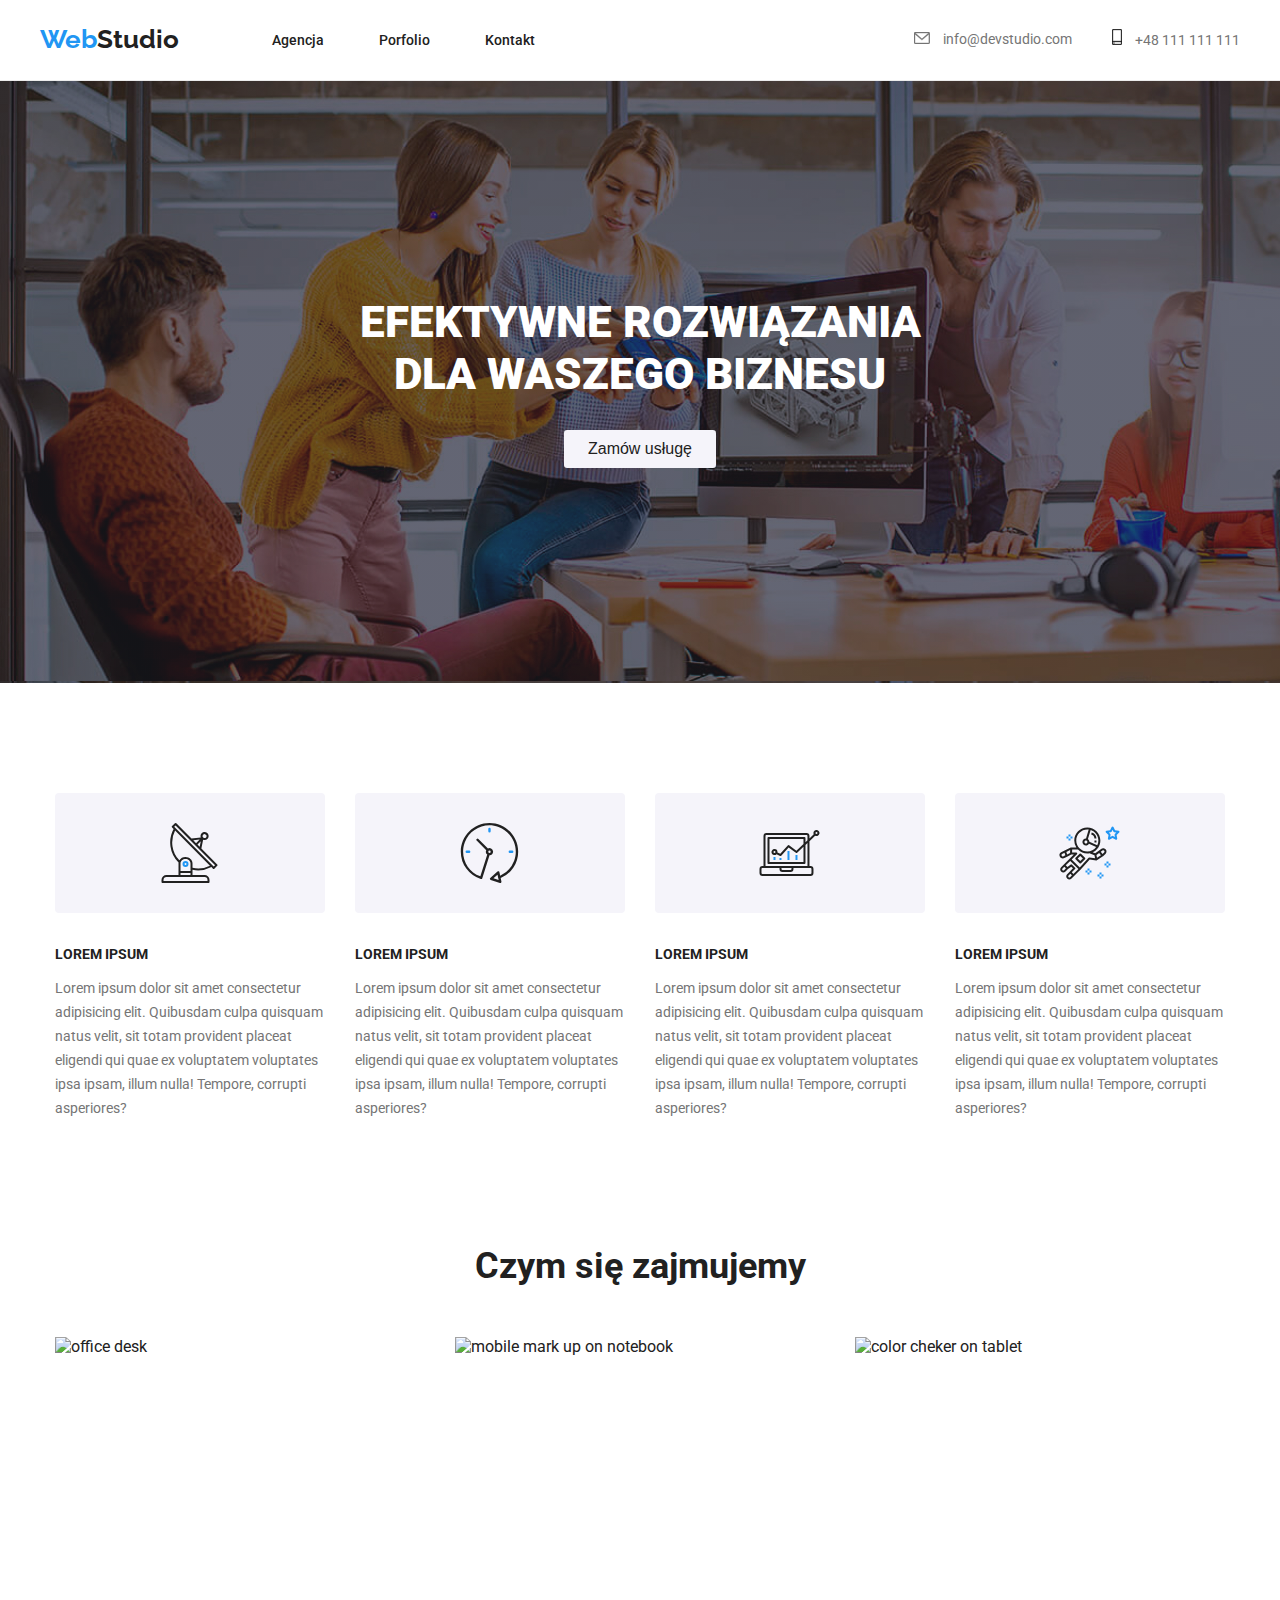
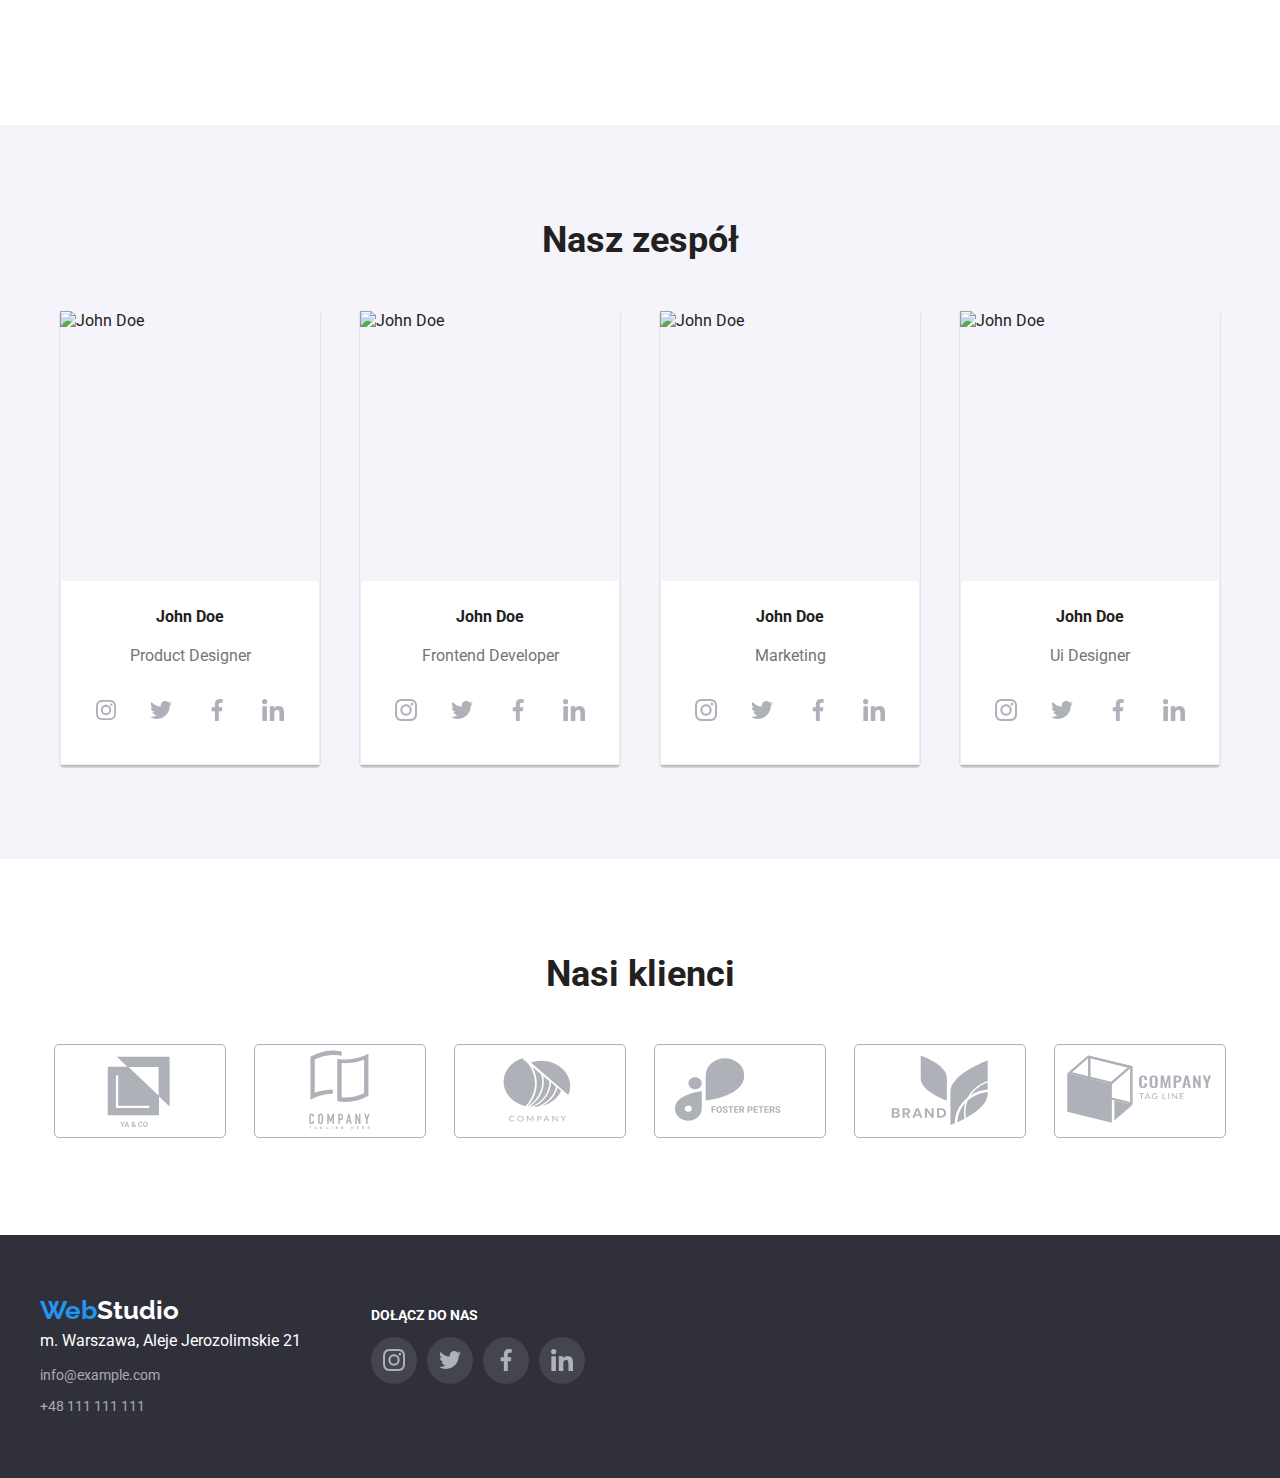
==== commit fbe33652: "css patch" ====
--- a/index.html
+++ b/index.html
@@ -99,7 +99,14 @@
         <div class="container">
           <ul class="lorem-flex">
             <li>
-              <svg height="120" width="270">
+              <svg
+                version="1.1"
+                xmlns="http://www.w3.org/2000/svg"
+                xmlns:xlink="http://www.w3.org/1999/xlink"
+                xmlns:ev="http://www.w3.org/2001/xml-events"
+                height="120"
+                width="270"
+              >
                 <rect height="120" width="270" fill="#F5F4FA" rx="4" />
 
                 <use
@@ -120,7 +127,14 @@
               </p>
             </li>
             <li>
-              <svg height="120" width="270">
+              <svg
+                version="1.1"
+                xmlns="http://www.w3.org/2000/svg"
+                xmlns:xlink="http://www.w3.org/1999/xlink"
+                xmlns:ev="http://www.w3.org/2001/xml-events"
+                height="120"
+                width="270"
+              >
                 <rect height="120" width="270" fill="#F5F4FA" rx="4" />
 
                 <use
@@ -462,7 +476,7 @@
 
               <a href="#">
                 <svg width="22" height="22">
-                  <use  href="./images/icons.svg#icon-twitter-1"></use>
+                  <use href="./images/icons.svg#icon-twitter-1"></use>
                 </svg>
               </a>
               <a href="#">
--- a/css/styles.css
+++ b/css/styles.css
@@ -374,7 +374,7 @@
       rgba(47, 48, 58, 0.4),
       rgba(47, 48, 58, 0.4)
     ),
-    url("/images/img-overlay.jpeg");
+    url('../images/img-overlay.jpeg');
   max-width: 1400px;
   margin: 0 auto;
 }
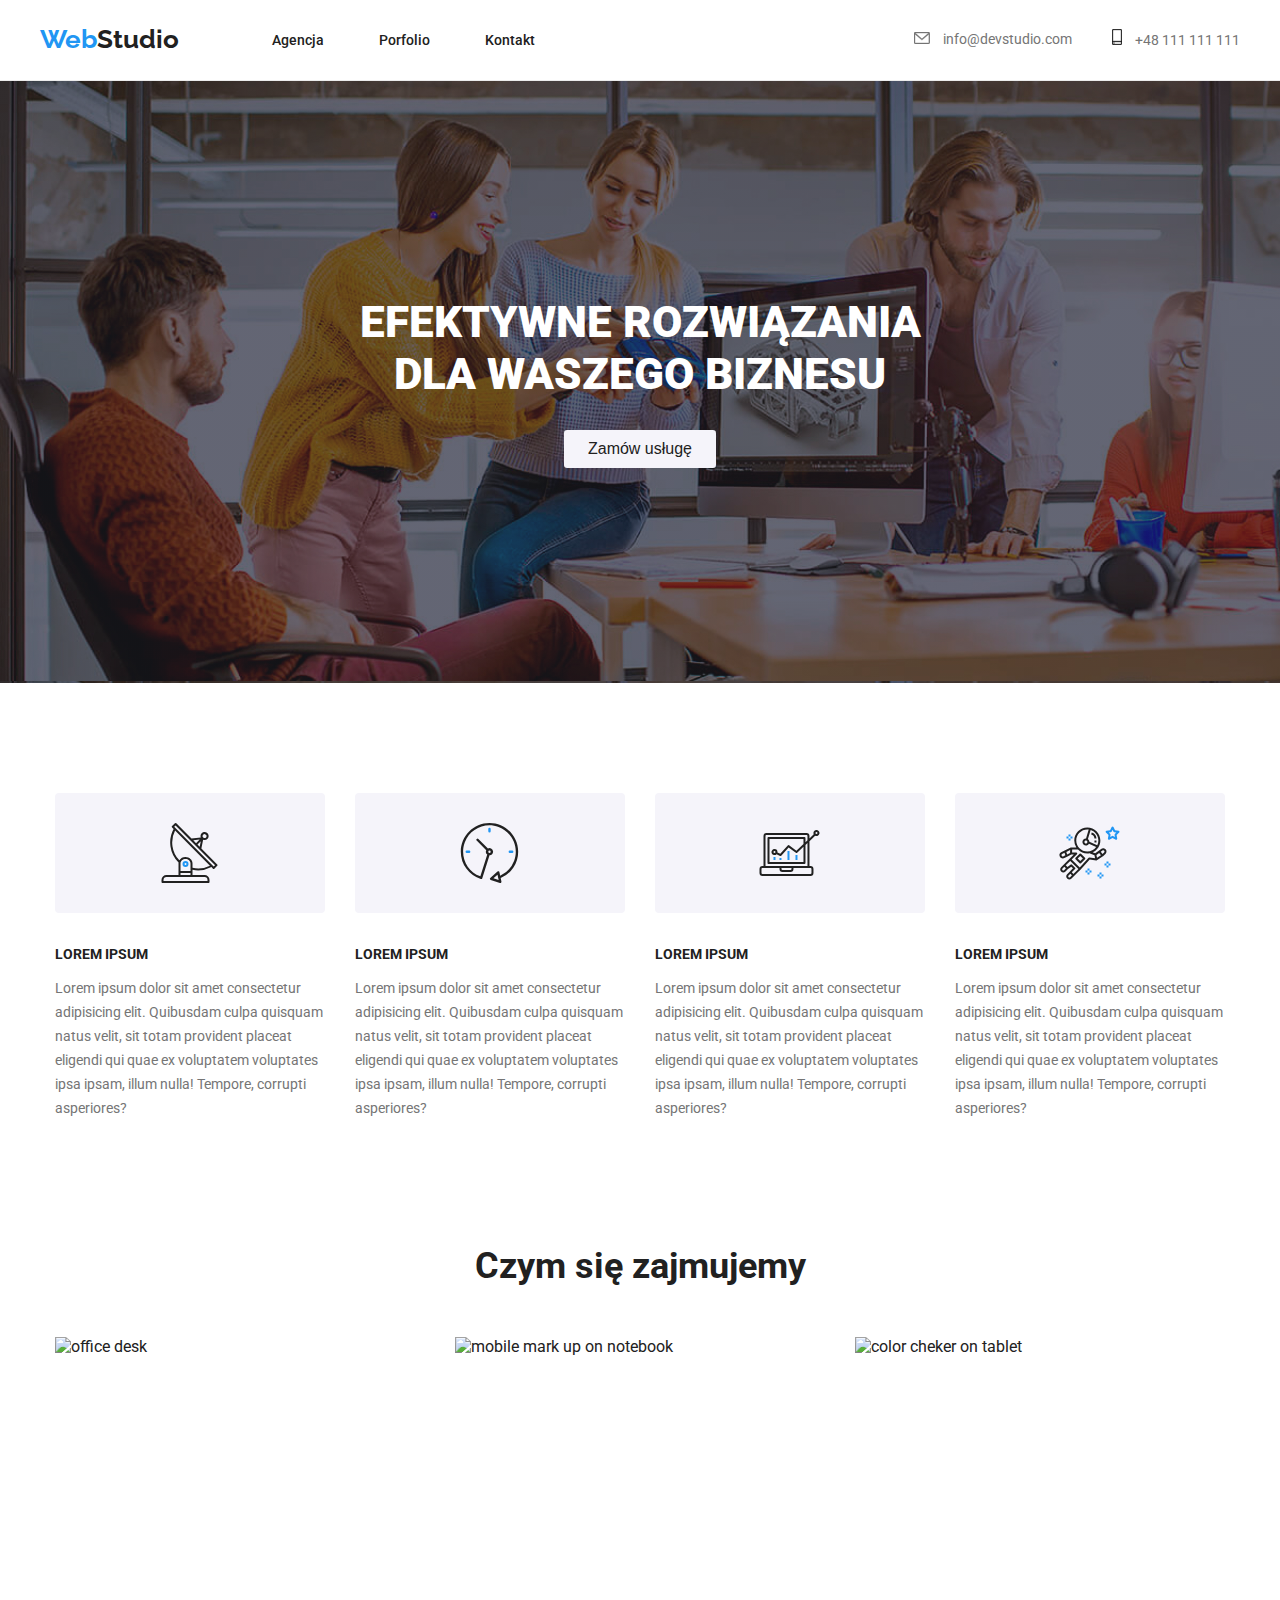
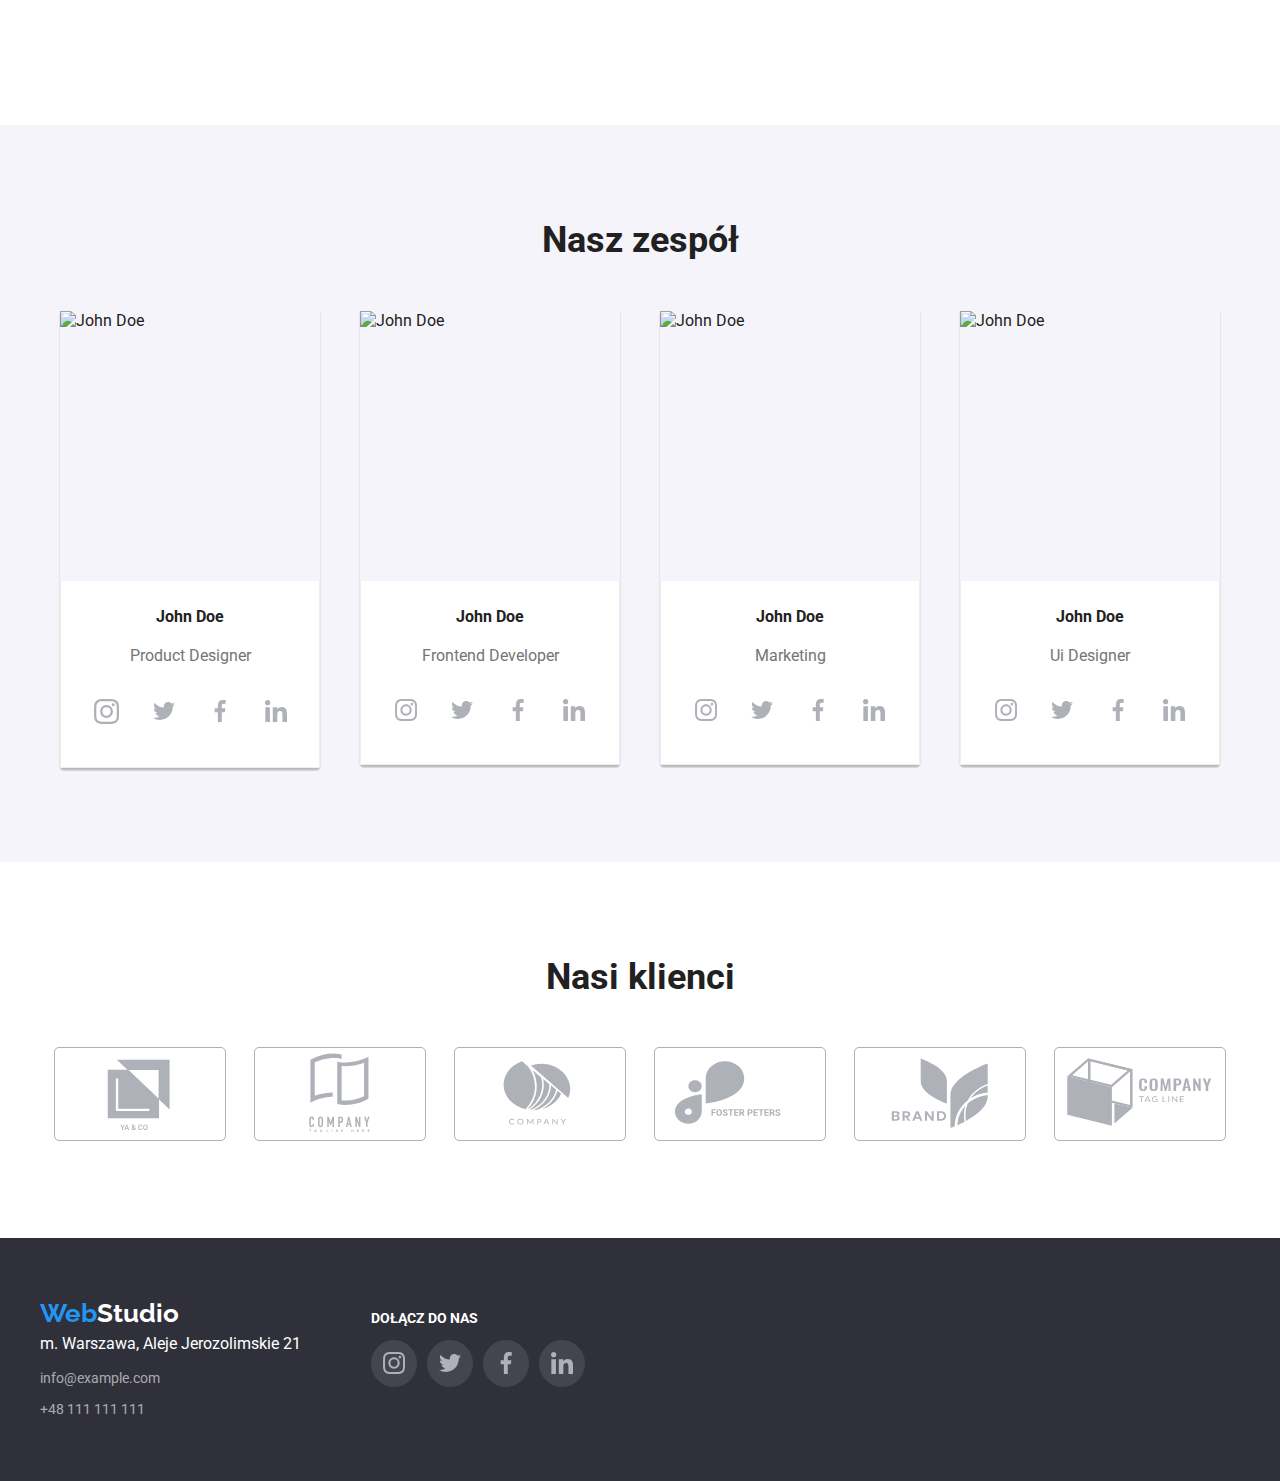
==== commit 0db14629: "a" ====
--- a/index.html
+++ b/index.html
@@ -250,7 +250,7 @@
 
                   <div class="media-flex">
                     <a href="#">
-                      <svg width="20" height="20">
+                      <svg width="25" height="25">
                         <use href="./images/icons.svg#icon-instagram-2"></use>
                       </svg>
                     </a>
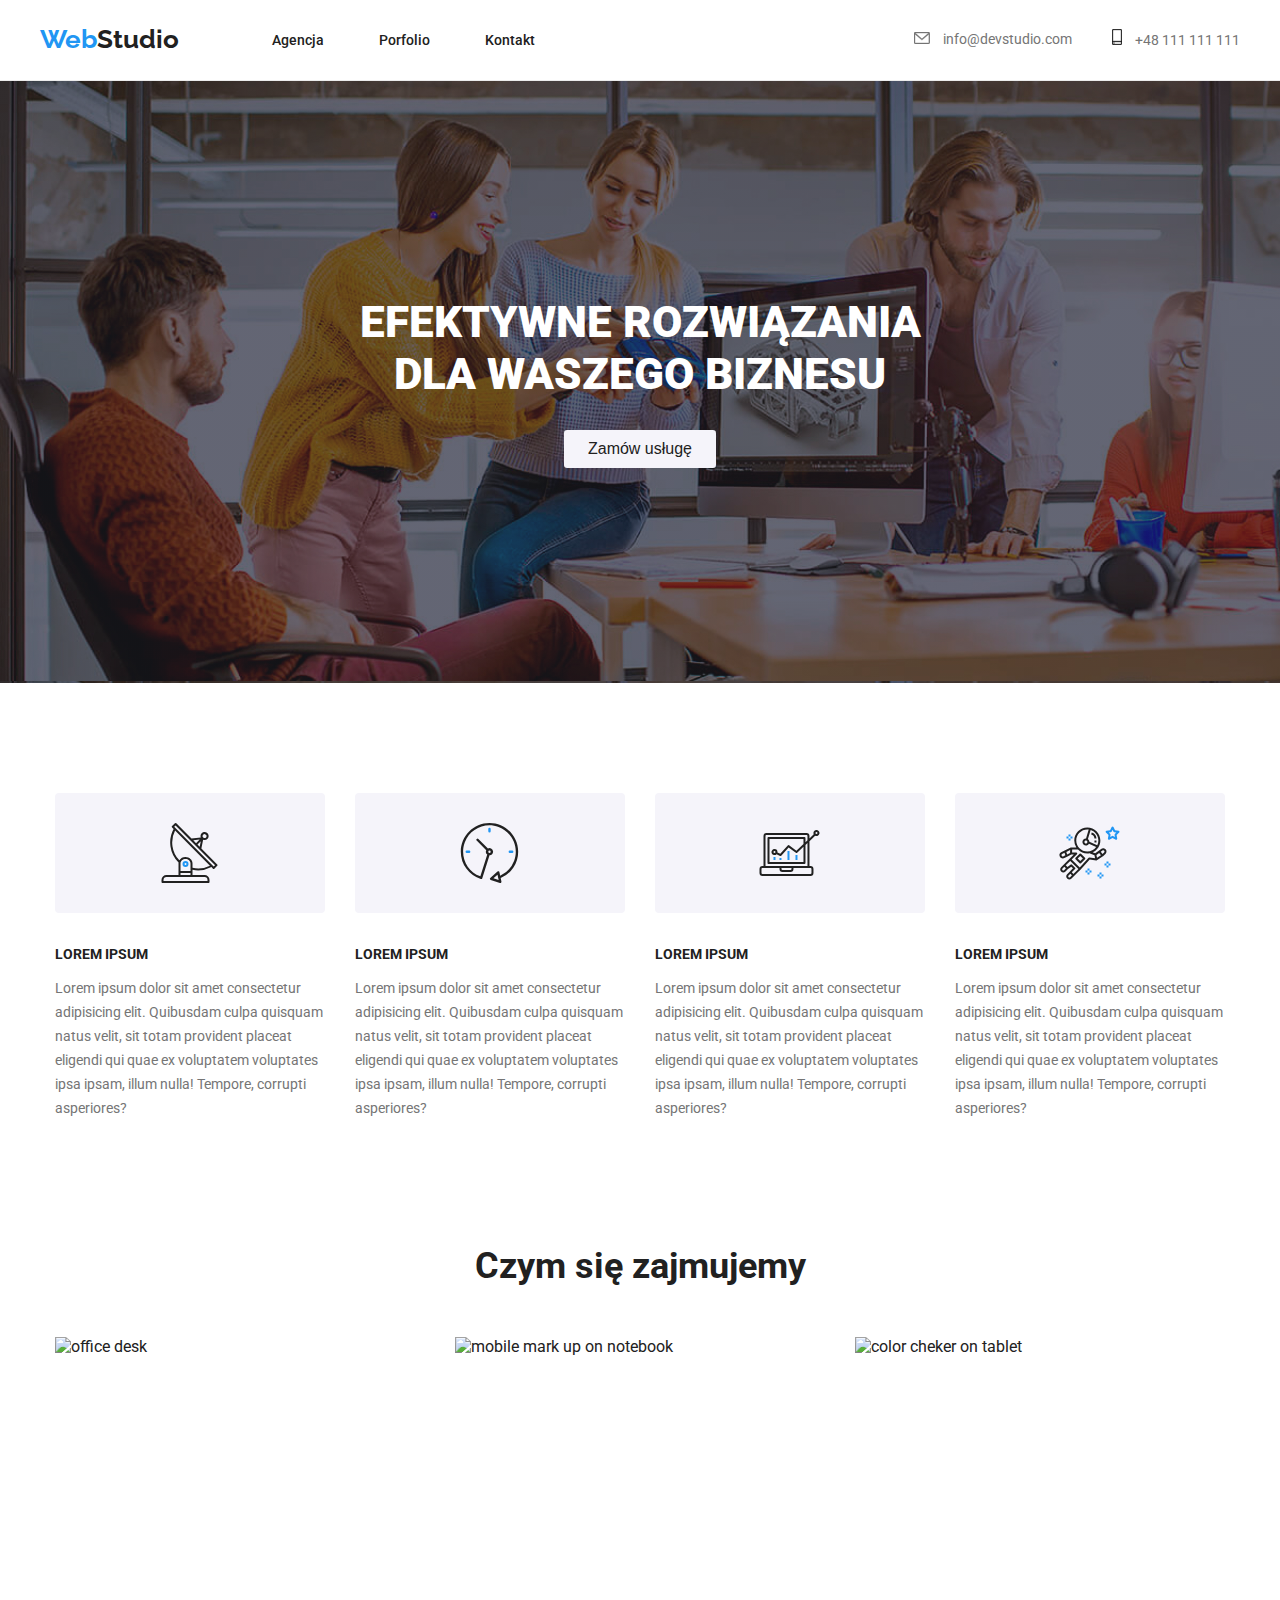
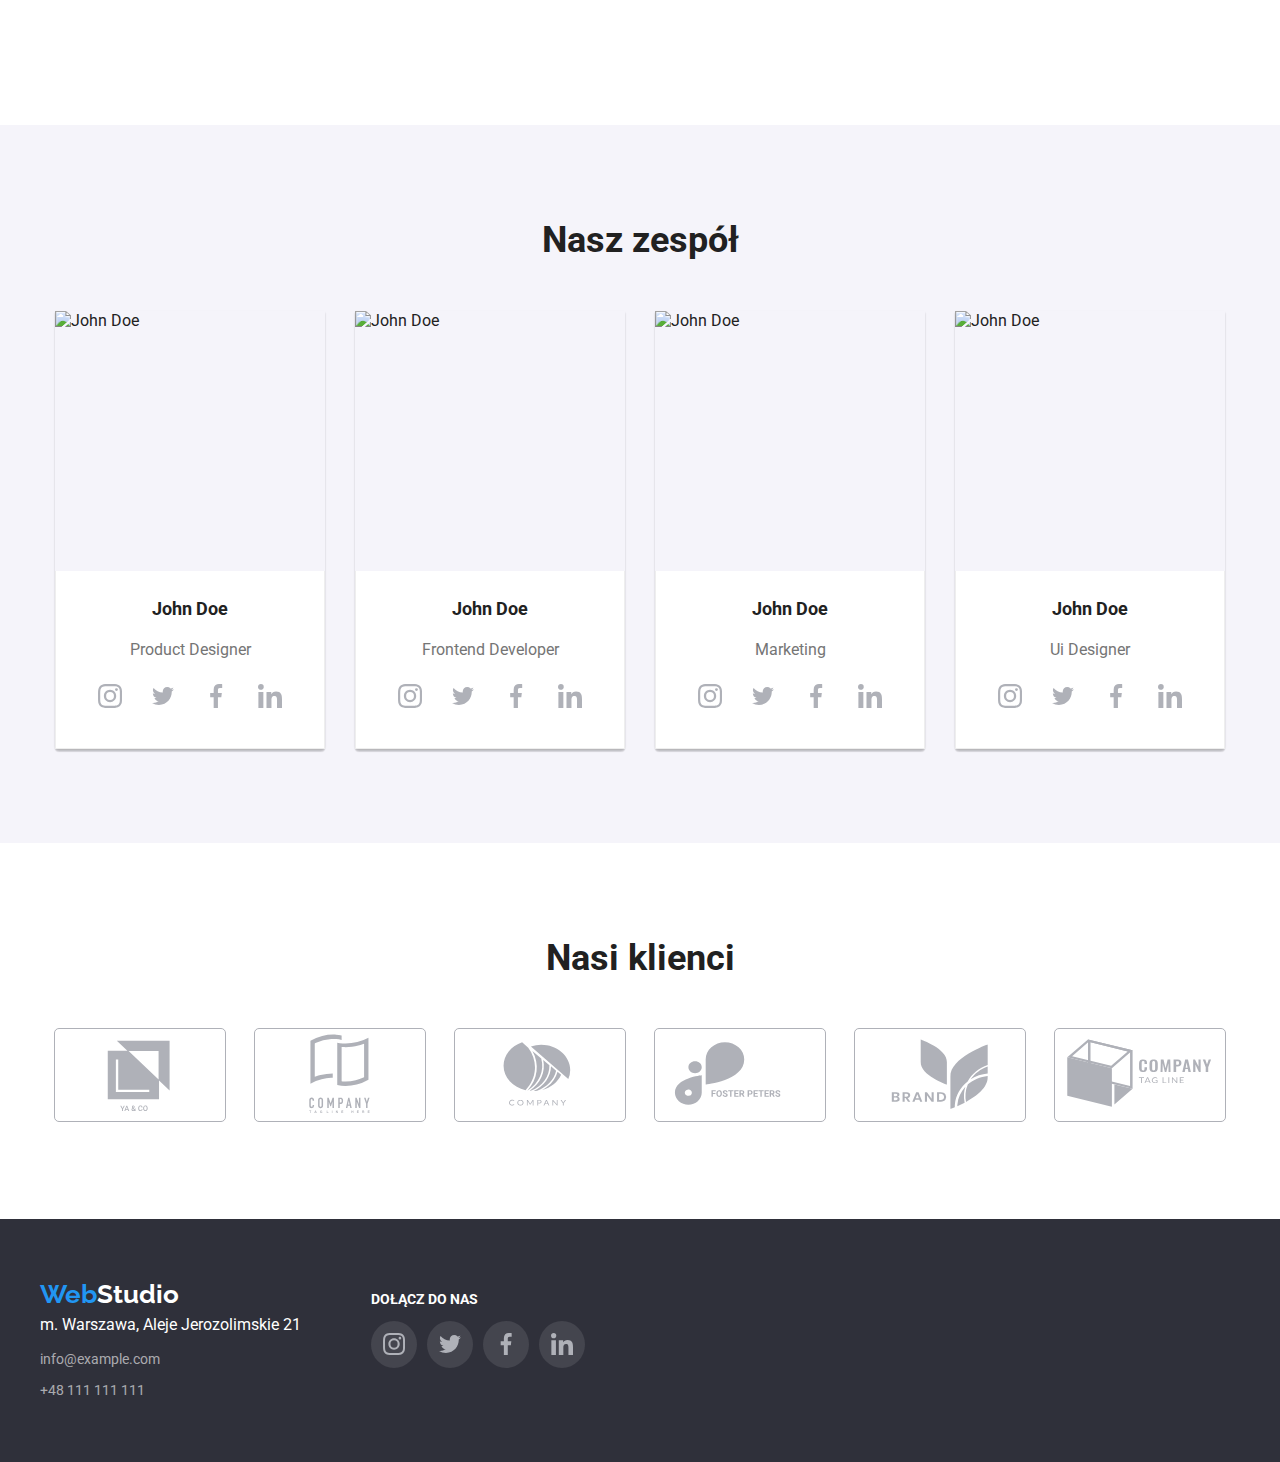
==== commit 259ed53e: "poprawki" ====
--- a/index.html
+++ b/index.html
@@ -16,7 +16,7 @@
       crossorigin="anonymous"
       referrerpolicy="no-referrer"
     />
-    <link rel="stylesheet" href="./css/styles.css" />
+
     <title>WebStudio</title>
 
     <link rel="preconnect" href="https://fonts.googleapis.com" />
@@ -28,6 +28,7 @@
       crossorigin="anonymous"
       referrerpolicy="no-referrer"
     />
+    <link rel="stylesheet" href="./css/styles.css" />
   </head>
   <body>
     <header class="bottom-line">
@@ -80,19 +81,17 @@
     <!--główny baner-->
 
     <main>
-      <div class="baground-grey">
-        <section class="image-overlay section">
-          <div class="container">
-            <section class="grey-flex">
-              <h1 class="text-main-banner">
-                EFEKTYWNE ROZWIĄZANIA <br />
-                DLA WASZEGO BIZNESU
-              </h1>
-              <button class="button-2th" type="button">Zamów usługę</button>
-            </section>
-          </div>
-        </section>
-      </div>
+      <section class="image-overlay section">
+        <div class="container">
+          <section class="grey-flex">
+            <h1 class="text-main-banner">
+              EFEKTYWNE ROZWIĄZANIA <br />
+              DLA WASZEGO BIZNESU
+            </h1>
+            <button class="button-2th" type="button">Zamów usługę</button>
+          </section>
+        </div>
+      </section>
 
       <!-- sekcja 4* lorem ipsum-->
       <section class="section">
@@ -240,17 +239,21 @@
               <figure class="shadow">
                 <img
                   src="images/img(0).jpg"
-                  height="270"
-                  width="260"
+                  height="260"
+                  width="270"
                   alt="John Doe"
                 />
                 <figcaption class="white">
-                  <h3 class="text-under-photo">John Doe</h3>
-                  <p class="figcaption-2th">Product Designer</p>
+                  <h3 class="text-under-photo text-under-photo-center">
+                    John Doe
+                  </h3>
+                  <p class="figcaption-2th figcaption-2th-center">
+                    Product Designer
+                  </p>
 
                   <div class="media-flex">
                     <a href="#">
-                      <svg width="25" height="25">
+                      <svg width="24" height="24">
                         <use href="./images/icons.svg#icon-instagram-2"></use>
                       </svg>
                     </a>
@@ -261,12 +264,12 @@
                       </svg>
                     </a>
                     <a href="#">
-                      <svg width="22" height="22">
+                      <svg width="24" height="24">
                         <use href="./images/icons.svg#icon-facebook-1"></use>
                       </svg>
                     </a>
                     <a href="#">
-                      <svg width="22" height="22">
+                      <svg width="24" height="24">
                         <use href="./images/icons.svg#icon-linkedin-1"></use>
                       </svg>
                     </a>
@@ -278,16 +281,20 @@
               <figure class="shadow">
                 <img
                   src="images/img(1).jpg"
-                  height="270"
-                  width="260"
+                  height="260"
+                  width="270"
                   alt="John Doe"
                 />
                 <figcaption class="white">
-                  <h3 class="text-under-photo">John Doe</h3>
-                  <p class="figcaption-2th">Frontend Developer</p>
+                  <h3 class="text-under-photo text-under-photo-center">
+                    John Doe
+                  </h3>
+                  <p class="figcaption-2th figcaption-2th-center">
+                    Frontend Developer
+                  </p>
                   <div class="media-flex">
                     <a href="#">
-                      <svg width="22" height="22">
+                      <svg width="24" height="24">
                         <use href="./images/icons.svg#icon-instagram-2"></use>
                       </svg>
                     </a>
@@ -298,12 +305,12 @@
                       </svg>
                     </a>
                     <a href="#">
-                      <svg width="22" height="22">
+                      <svg width="24" height="24">
                         <use href="./images/icons.svg#icon-facebook-1"></use>
                       </svg>
                     </a>
                     <a href="#">
-                      <svg width="22" height="22">
+                      <svg width="24" height="24">
                         <use href="./images/icons.svg#icon-linkedin-1"></use>
                       </svg>
                     </a>
@@ -315,16 +322,18 @@
               <figure class="shadow">
                 <img
                   src="images/img(2).jpg"
-                  height="270"
-                  width="260"
+                  height="260"
+                  width="270"
                   alt="John Doe"
                 />
                 <figcaption class="white">
-                  <h3 class="text-under-photo">John Doe</h3>
-                  <p class="figcaption-2th">Marketing</p>
+                  <h3 class="text-under-photo text-under-photo-center">
+                    John Doe
+                  </h3>
+                  <p class="figcaption-2th figcaption-2th-center">Marketing</p>
                   <div class="media-flex">
                     <a href="#">
-                      <svg width="22" height="22">
+                      <svg width="24" height="24">
                         <use href="./images/icons.svg#icon-instagram-2"></use>
                       </svg>
                     </a>
@@ -335,12 +344,12 @@
                       </svg>
                     </a>
                     <a href="#">
-                      <svg width="22" height="22">
+                      <svg width="24" height="24">
                         <use href="./images/icons.svg#icon-facebook-1"></use>
                       </svg>
                     </a>
                     <a href="#">
-                      <svg width="22" height="22">
+                      <svg width="24" height="24">
                         <use href="./images/icons.svg#icon-linkedin-1"></use>
                       </svg>
                     </a>
@@ -352,16 +361,20 @@
               <figure class="shadow">
                 <img
                   src="images/img(3).jpg"
-                  height="270"
-                  width="260"
+                  height="260"
+                  width="270"
                   alt="John Doe"
                 />
                 <figcaption class="white">
-                  <h3 class="text-under-photo">John Doe</h3>
-                  <p class="figcaption-2th">Ui Designer</p>
+                  <h3 class="text-under-photo text-under-photo-center">
+                    John Doe
+                  </h3>
+                  <p class="figcaption-2th figcaption-2th-center">
+                    Ui Designer
+                  </p>
                   <div class="media-flex">
                     <a href="#">
-                      <svg width="22" height="22">
+                      <svg width="24" height="24">
                         <use href="./images/icons.svg#icon-instagram-2"></use>
                       </svg>
                     </a>
@@ -372,12 +385,12 @@
                       </svg>
                     </a>
                     <a href="#">
-                      <svg width="22" height="22">
+                      <svg width="24" height="24">
                         <use href="./images/icons.svg#icon-facebook-1"></use>
                       </svg>
                     </a>
                     <a href="#">
-                      <svg width="22" height="22">
+                      <svg width="24" height="24">
                         <use href="./images/icons.svg#icon-linkedin-1"></use>
                       </svg>
                     </a>
--- a/css/styles.css
+++ b/css/styles.css
@@ -136,23 +136,35 @@
 }
 
 .text-under-photo {
-  font-weight: bold;
-  font-size: 16px;
+  font-weight: 700;
+  font-size: 18px;
+  line-height: 36px;
   color: inherit;
   margin: 0px;
-  padding-bottom: 10px;
-  padding-top: 26px;
-  text-align: center;
+  padding-bottom: 4px;
+  padding-top: 20px;
+  text-align: left;
+}
+
+.text-under-photo-center
+{
+text-align: center;
 }
 
 .figcaption-2th {
   color: var(--gray);
   font-size: 16px;
-  margin: 0;
-  padding-top: 10px;
-  margin-bottom: 16px;
-  text-align: center;
-}
+  font-weight: 400;
+  line-height: 30px;
+  margin: 0;
+  padding-top: 4px;
+  padding-bottom: 20px;
+  text-align: left;
+}
+
+.figcaption-2th-center
+{text-align: center;
+padding-bottom: 9px;}
 
 /*adresy w stopce */
 .addres-bottom-white-dc {
@@ -249,7 +261,7 @@
   display: flex;
   flex-wrap: wrap;
   gap: 30px;
-  justify-content: space-between;
+  justify-content: center;
   padding: 0;
   margin: 0;
   align-content: stretch;
@@ -322,7 +334,7 @@
 .lorem-flex {
   display: flex;
   flex-direction: row;
-  justify-content: space-between;
+  justify-content: center;
   padding: 0 15px;
   column-gap: 30px;
 }
@@ -375,7 +387,7 @@
       rgba(47, 48, 58, 0.4)
     ),
     url('../images/img-overlay.jpeg');
-  max-width: 1400px;
+  max-width: 1600px;
   margin: 0 auto;
 }
 
@@ -384,12 +396,14 @@
   justify-content: center;
   align-items: center;
   gap: 10px;
-  padding: 6px 0 30px 0;
+  margin: 0px 0 30px 0;
 }
 
 .media-flex a {
-  padding: 12px;
-  padding-bottom: 9px;
+  padding: 10px;
+  display: flex;
+  justify-content: center;
+  align-items: center;
   border-radius: 50%;
   fill: #afb1b8;
 }
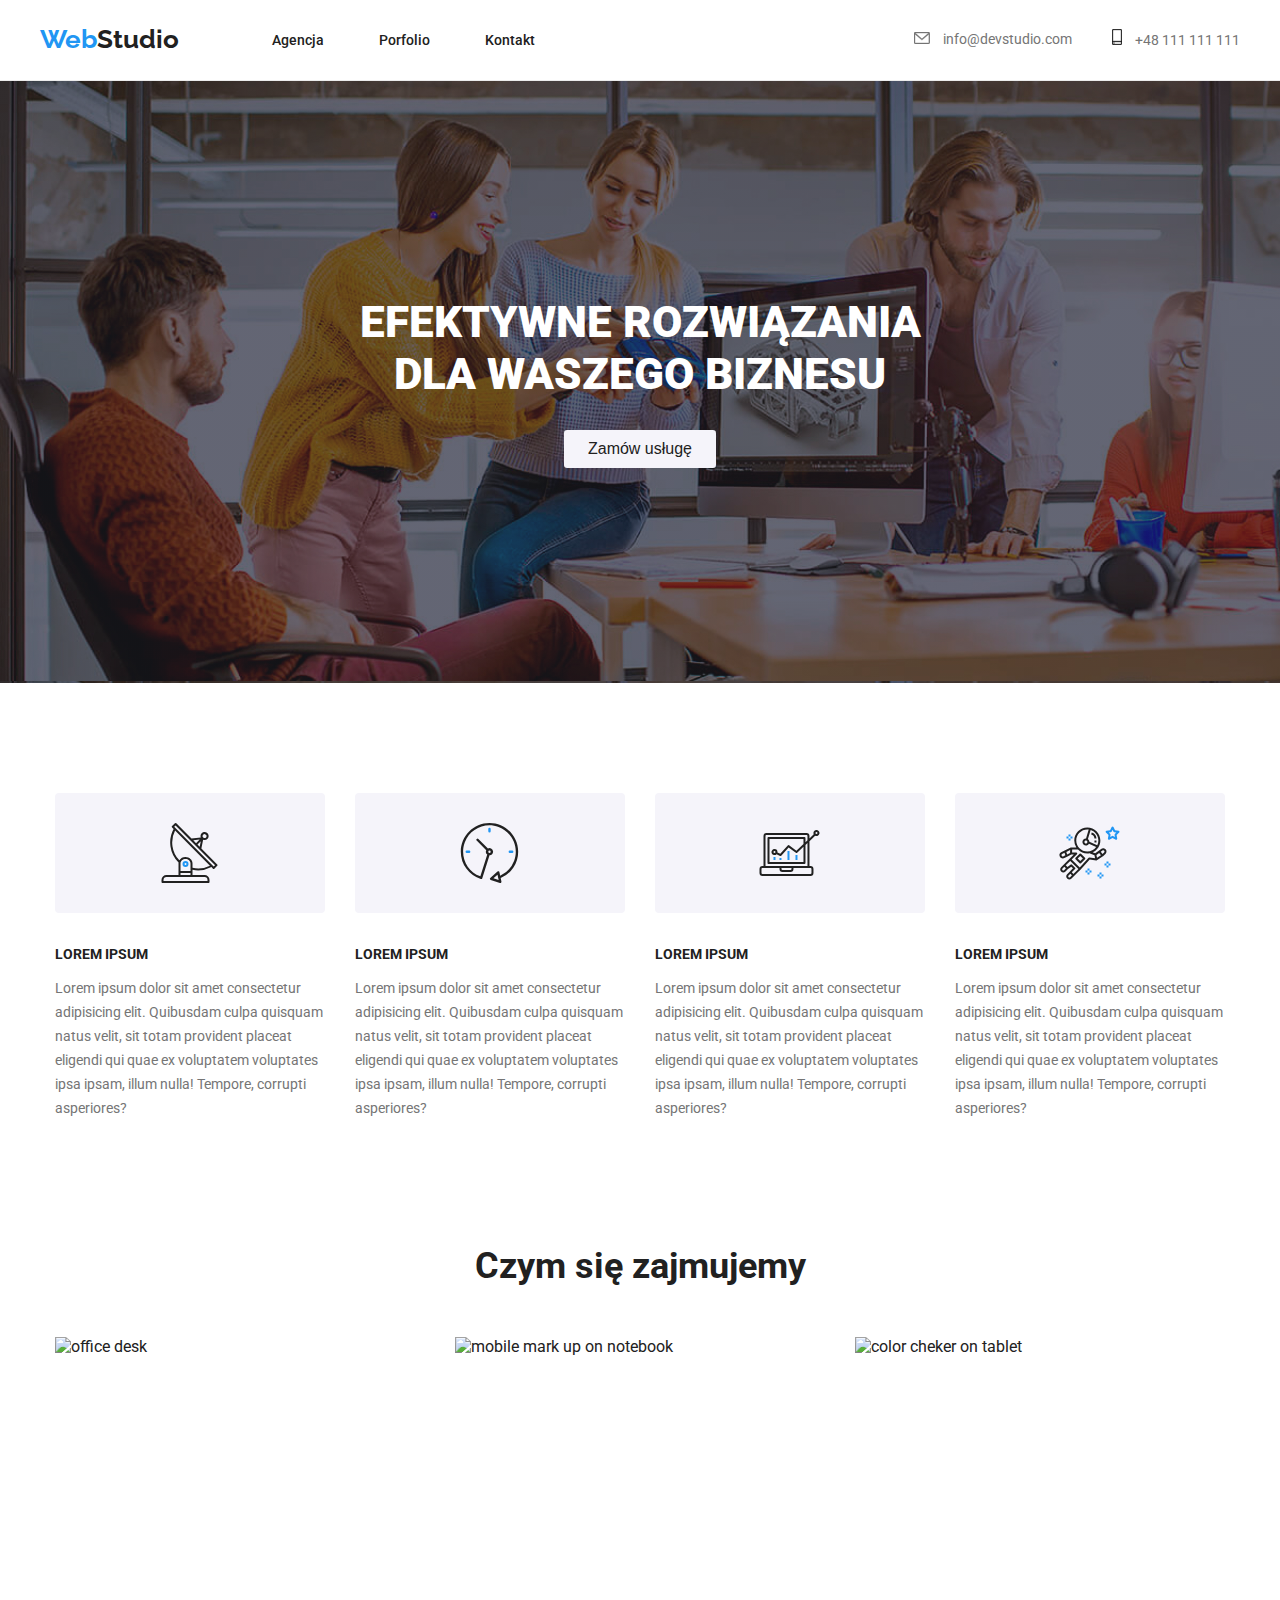
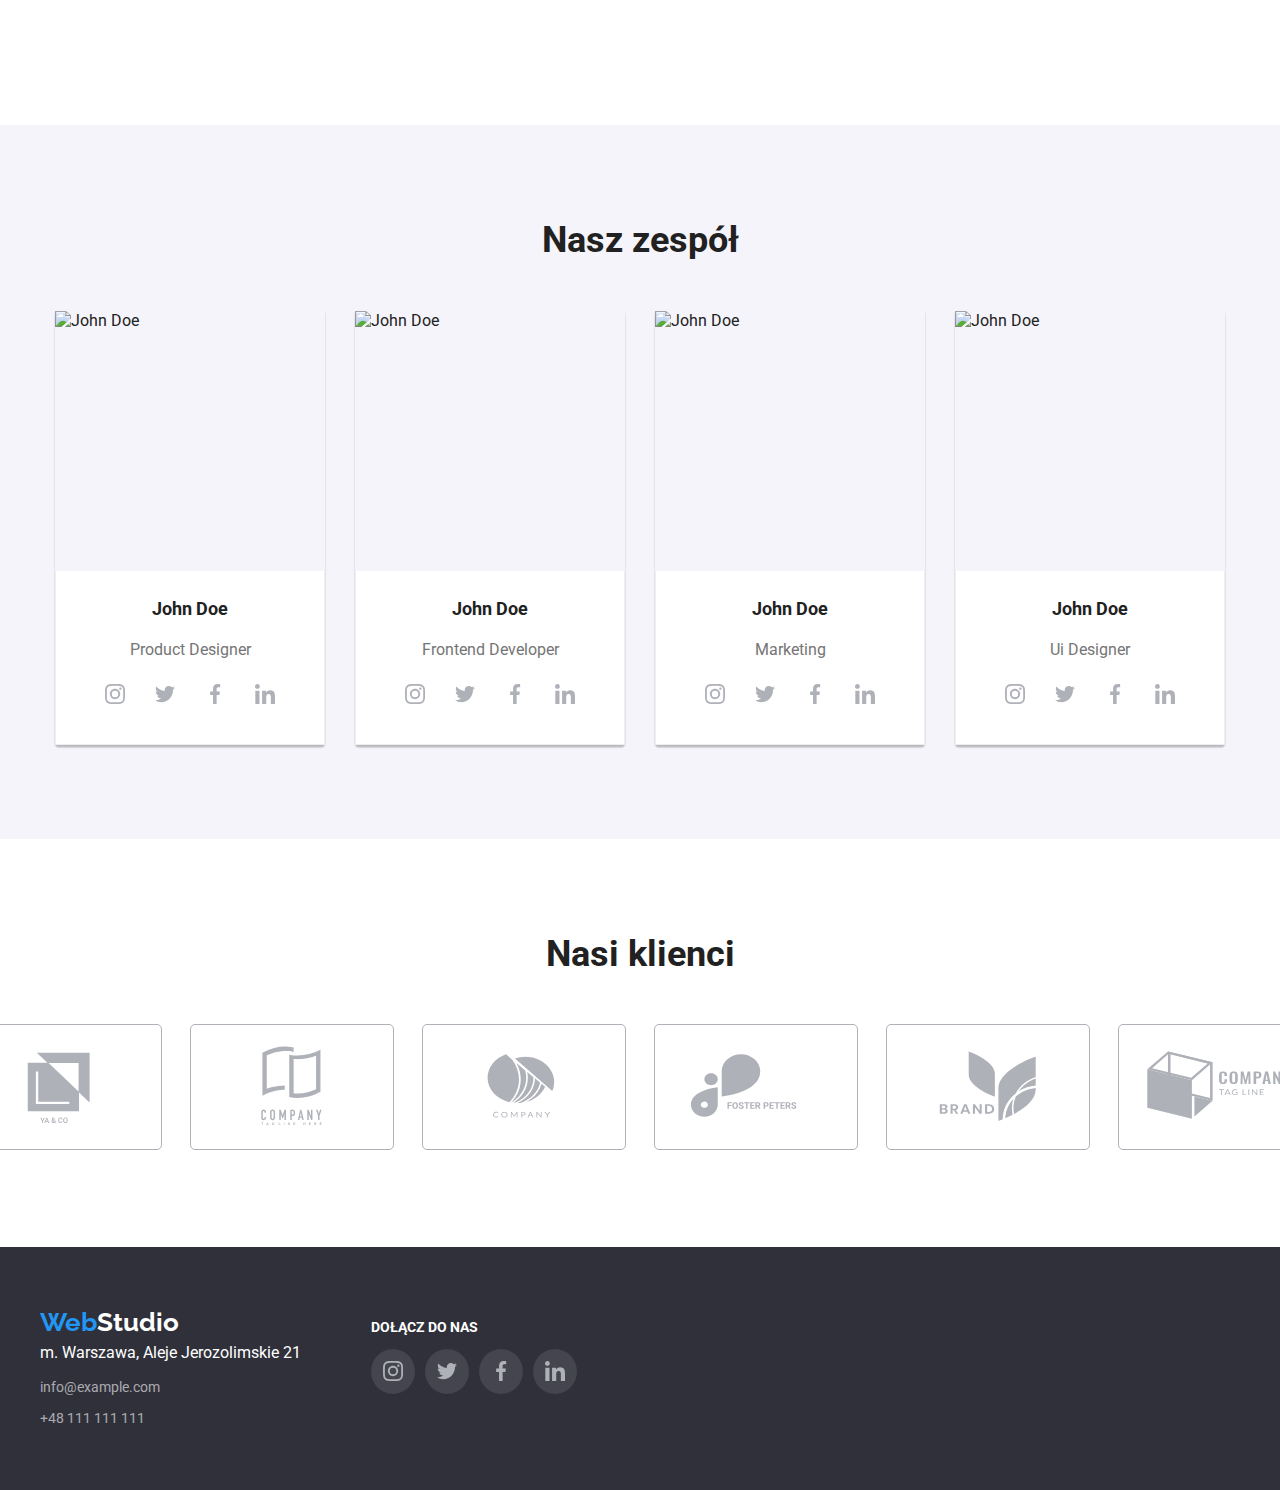
==== commit 02993ee0: "svg 20px" ====
--- a/index.html
+++ b/index.html
@@ -253,23 +253,23 @@
 
                   <div class="media-flex">
                     <a href="#">
-                      <svg width="24" height="24">
+                      <svg width="20" height="20">
                         <use href="./images/icons.svg#icon-instagram-2"></use>
                       </svg>
                     </a>
 
                     <a href="#">
-                      <svg width="22" height="22">
+                      <svg width="20" height="20">
                         <use href="./images/icons.svg#icon-twitter-1"></use>
                       </svg>
                     </a>
                     <a href="#">
-                      <svg width="24" height="24">
+                      <svg width="20" height="20">
                         <use href="./images/icons.svg#icon-facebook-1"></use>
                       </svg>
                     </a>
                     <a href="#">
-                      <svg width="24" height="24">
+                      <svg width="20" height="20">
                         <use href="./images/icons.svg#icon-linkedin-1"></use>
                       </svg>
                     </a>
@@ -294,23 +294,23 @@
                   </p>
                   <div class="media-flex">
                     <a href="#">
-                      <svg width="24" height="24">
+                      <svg width="20" height="20">
                         <use href="./images/icons.svg#icon-instagram-2"></use>
                       </svg>
                     </a>
 
                     <a href="#">
-                      <svg width="22" height="22">
+                      <svg width="20" height="20">
                         <use href="./images/icons.svg#icon-twitter-1"></use>
                       </svg>
                     </a>
                     <a href="#">
-                      <svg width="24" height="24">
+                      <svg width="20" height="20">
                         <use href="./images/icons.svg#icon-facebook-1"></use>
                       </svg>
                     </a>
                     <a href="#">
-                      <svg width="24" height="24">
+                      <svg width="20" height="20">
                         <use href="./images/icons.svg#icon-linkedin-1"></use>
                       </svg>
                     </a>
@@ -333,23 +333,23 @@
                   <p class="figcaption-2th figcaption-2th-center">Marketing</p>
                   <div class="media-flex">
                     <a href="#">
-                      <svg width="24" height="24">
+                      <svg width="20" height="20">
                         <use href="./images/icons.svg#icon-instagram-2"></use>
                       </svg>
                     </a>
 
                     <a href="#">
-                      <svg width="22" height="22">
+                      <svg width="20" height="20">
                         <use href="./images/icons.svg#icon-twitter-1"></use>
                       </svg>
                     </a>
                     <a href="#">
-                      <svg width="24" height="24">
+                      <svg width="20" height="20">
                         <use href="./images/icons.svg#icon-facebook-1"></use>
                       </svg>
                     </a>
                     <a href="#">
-                      <svg width="24" height="24">
+                      <svg width="20" height="20">
                         <use href="./images/icons.svg#icon-linkedin-1"></use>
                       </svg>
                     </a>
@@ -374,23 +374,23 @@
                   </p>
                   <div class="media-flex">
                     <a href="#">
-                      <svg width="24" height="24">
+                      <svg width="20" height="20">
                         <use href="./images/icons.svg#icon-instagram-2"></use>
                       </svg>
                     </a>
 
                     <a href="#">
-                      <svg width="22" height="22">
+                      <svg width="20" height="20">
                         <use href="./images/icons.svg#icon-twitter-1"></use>
                       </svg>
                     </a>
                     <a href="#">
-                      <svg width="24" height="24">
+                      <svg width="20" height="20">
                         <use href="./images/icons.svg#icon-facebook-1"></use>
                       </svg>
                     </a>
                     <a href="#">
-                      <svg width="24" height="24">
+                      <svg width="20" height="20">
                         <use href="./images/icons.svg#icon-linkedin-1"></use>
                       </svg>
                     </a>
@@ -407,7 +407,7 @@
         <div class="our-customers-wraper">
           <a class="our-customers" href="#">
             <svg class="blue-border" width="170" height="92">
-              <use href="./images/icons.svg#icon-Logo"></use>
+              <use   href="./images/icons.svg#icon-Logo"></use>
             </svg>
           </a>
 
@@ -482,23 +482,23 @@
             <h3>dołącz do nas</h3>
             <div class="media-flex-f">
               <a href="#">
-                <svg width="22" height="22">
+                <svg width="20" height="20">
                   <use href="./images/icons.svg#icon-instagram-2"></use>
                 </svg>
               </a>
 
               <a href="#">
-                <svg width="22" height="22">
+                <svg width="20" height="20">
                   <use href="./images/icons.svg#icon-twitter-1"></use>
                 </svg>
               </a>
               <a href="#">
-                <svg width="22" height="22">
+                <svg width="20" height="20">
                   <use href="./images/icons.svg#icon-facebook-1"></use>
                 </svg>
               </a>
               <a href="#">
-                <svg width="22" height="22">
+                <svg width="20" height="20">
                   <use href="./images/icons.svg#icon-linkedin-1"></use>
                 </svg>
               </a>
--- a/css/styles.css
+++ b/css/styles.css
@@ -146,9 +146,8 @@
   text-align: left;
 }
 
-.text-under-photo-center
-{
-text-align: center;
+.text-under-photo-center {
+  text-align: center;
 }
 
 .figcaption-2th {
@@ -162,9 +161,10 @@
   text-align: left;
 }
 
-.figcaption-2th-center
-{text-align: center;
-padding-bottom: 9px;}
+.figcaption-2th-center {
+  text-align: center;
+  padding-bottom: 9px;
+}
 
 /*adresy w stopce */
 .addres-bottom-white-dc {
@@ -251,8 +251,6 @@
   margin: 0 auto;
 }
 
-
-
 .padding0px {
   padding-bottom: 0px;
 }
@@ -268,7 +266,8 @@
 }
 
 .flex9x9 figure:hover {
-  box-shadow: 0px 1px 1px rgba(0, 0, 0, 0.12), 0px 4px 4px rgba(0, 0, 0, 0.06), 1px 4px 6px rgba(0, 0, 0, 0.16);
+  box-shadow: 0px 1px 1px rgba(0, 0, 0, 0.12), 0px 4px 4px rgba(0, 0, 0, 0.06),
+    1px 4px 6px rgba(0, 0, 0, 0.16);
 }
 
 figure {
@@ -360,7 +359,6 @@
 
 .padding-left-10 {
   padding-left: 10px;
-
 }
 
 .tel {
@@ -371,10 +369,6 @@
 
 .svg-margin {
   margin-right: 10px;
- 
-
-
-  
 }
 
 .tel:hover {
@@ -386,7 +380,7 @@
       rgba(47, 48, 58, 0.4),
       rgba(47, 48, 58, 0.4)
     ),
-    url('../images/img-overlay.jpeg');
+    url("../images/img-overlay.jpeg");
   max-width: 1600px;
   margin: 0 auto;
 }
@@ -423,34 +417,39 @@
   fill: #afb1b8;
 }
 
+.blue-logo-dimensions
+{
+padding-left: 300px;
+
+}
+
 .our-customers:hover,
 .our-customers:focus {
   fill: #2196f3;
 }
 
-.blue-border
-{
-  outline: 1px
-   solid #AFB1B8;
-    border-radius: 4px;
+.blue-border {
+  outline: 1px solid #afb1b8;
+  border-radius: 4px;
+  padding: 16px;
+
 }
 
 .blue-border:hover {
-  outline: 1px solid #2196F3;
-}
-
+  outline: 1px solid #2196f3;
+}
 
 .flex-footer {
   display: flex;
   align-items: flex-start;
-
-}
-
-.social-footer
-{margin-left: 70px; 
-margin-top: 12px;}
-
-.social-footer h3{
+}
+
+.social-footer {
+  margin-left: 70px;
+  margin-top: 12px;
+}
+
+.social-footer h3 {
   margin-top: 0;
   text-transform: uppercase;
   color: #fff;
@@ -459,14 +458,11 @@
   line-height: 16px;
 }
 
-
 .media-flex-f {
   display: flex;
   justify-content: center;
   align-items: center;
   gap: 10px;
-  
-  
 }
 
 .media-flex-f a {
@@ -480,4 +476,4 @@
 .media-flex-f a:hover {
   fill: #fff;
   background-color: var(--blue-hover);
-}+}
